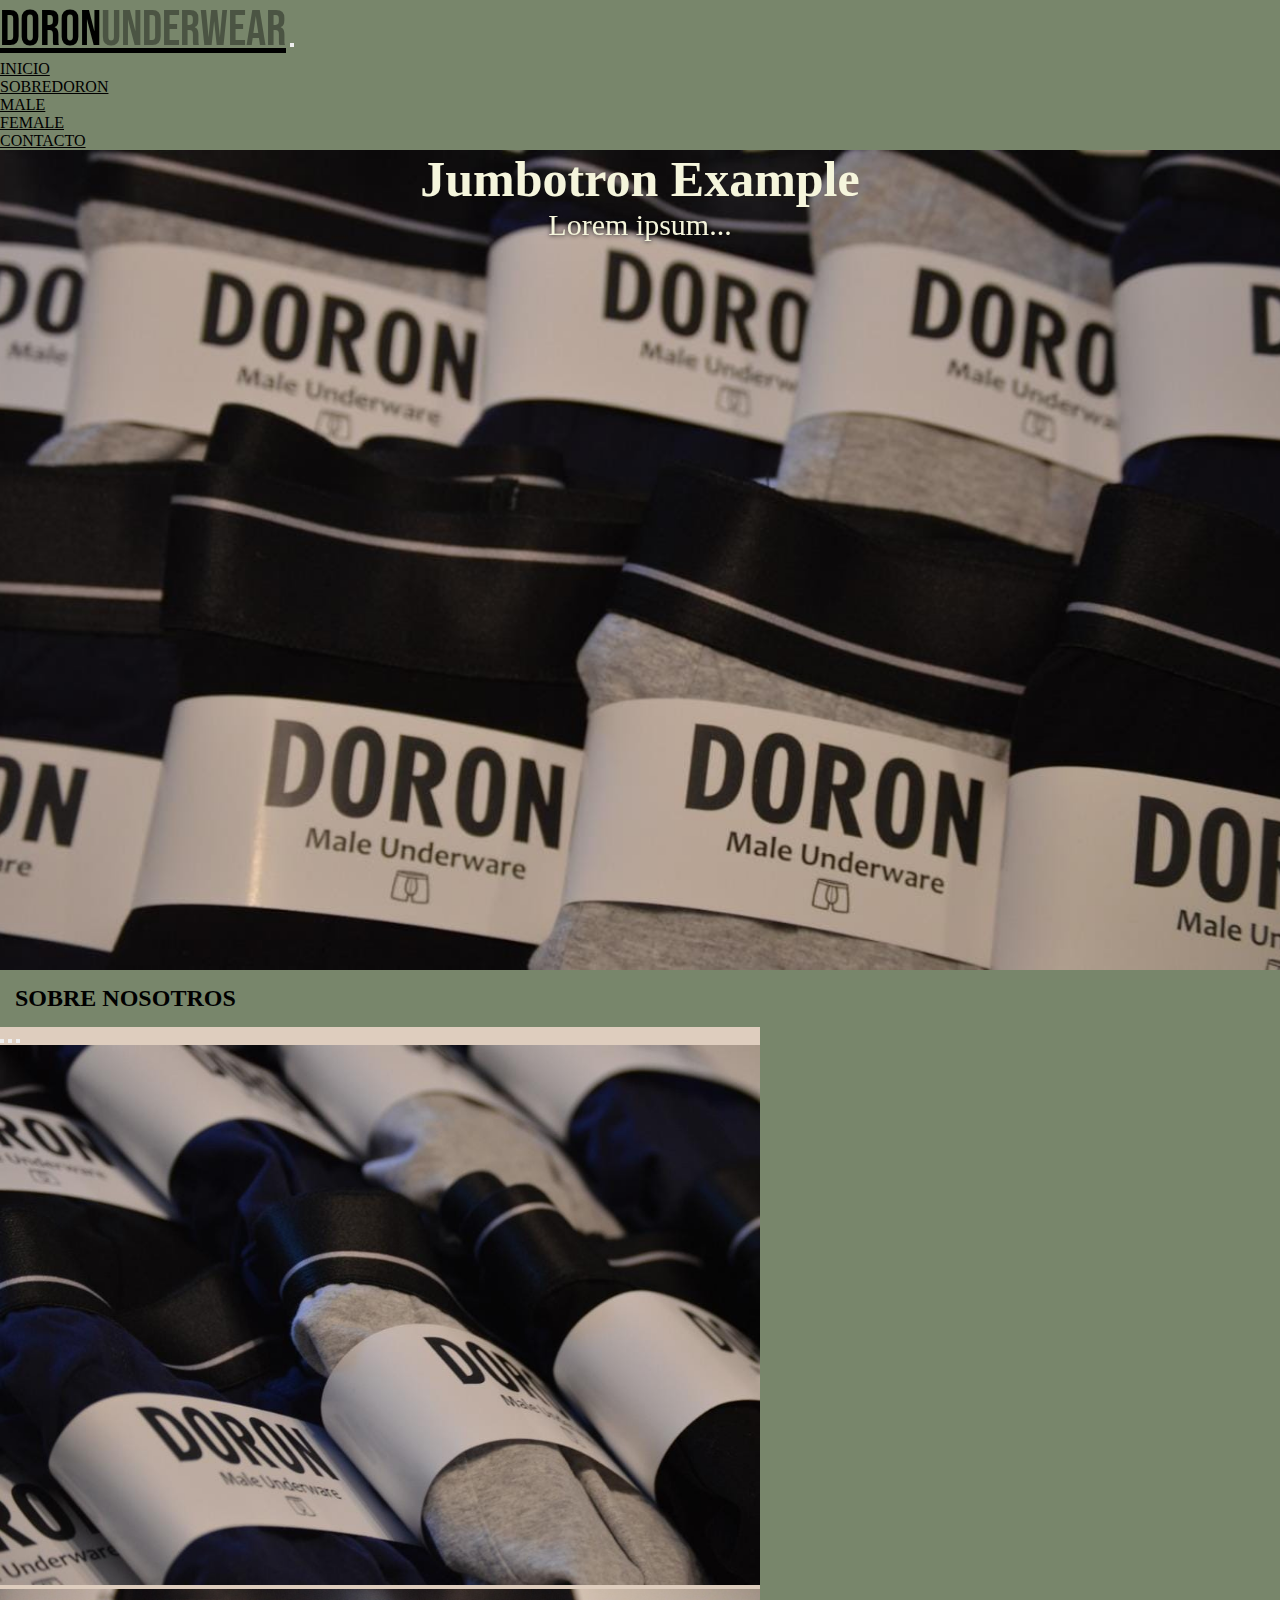
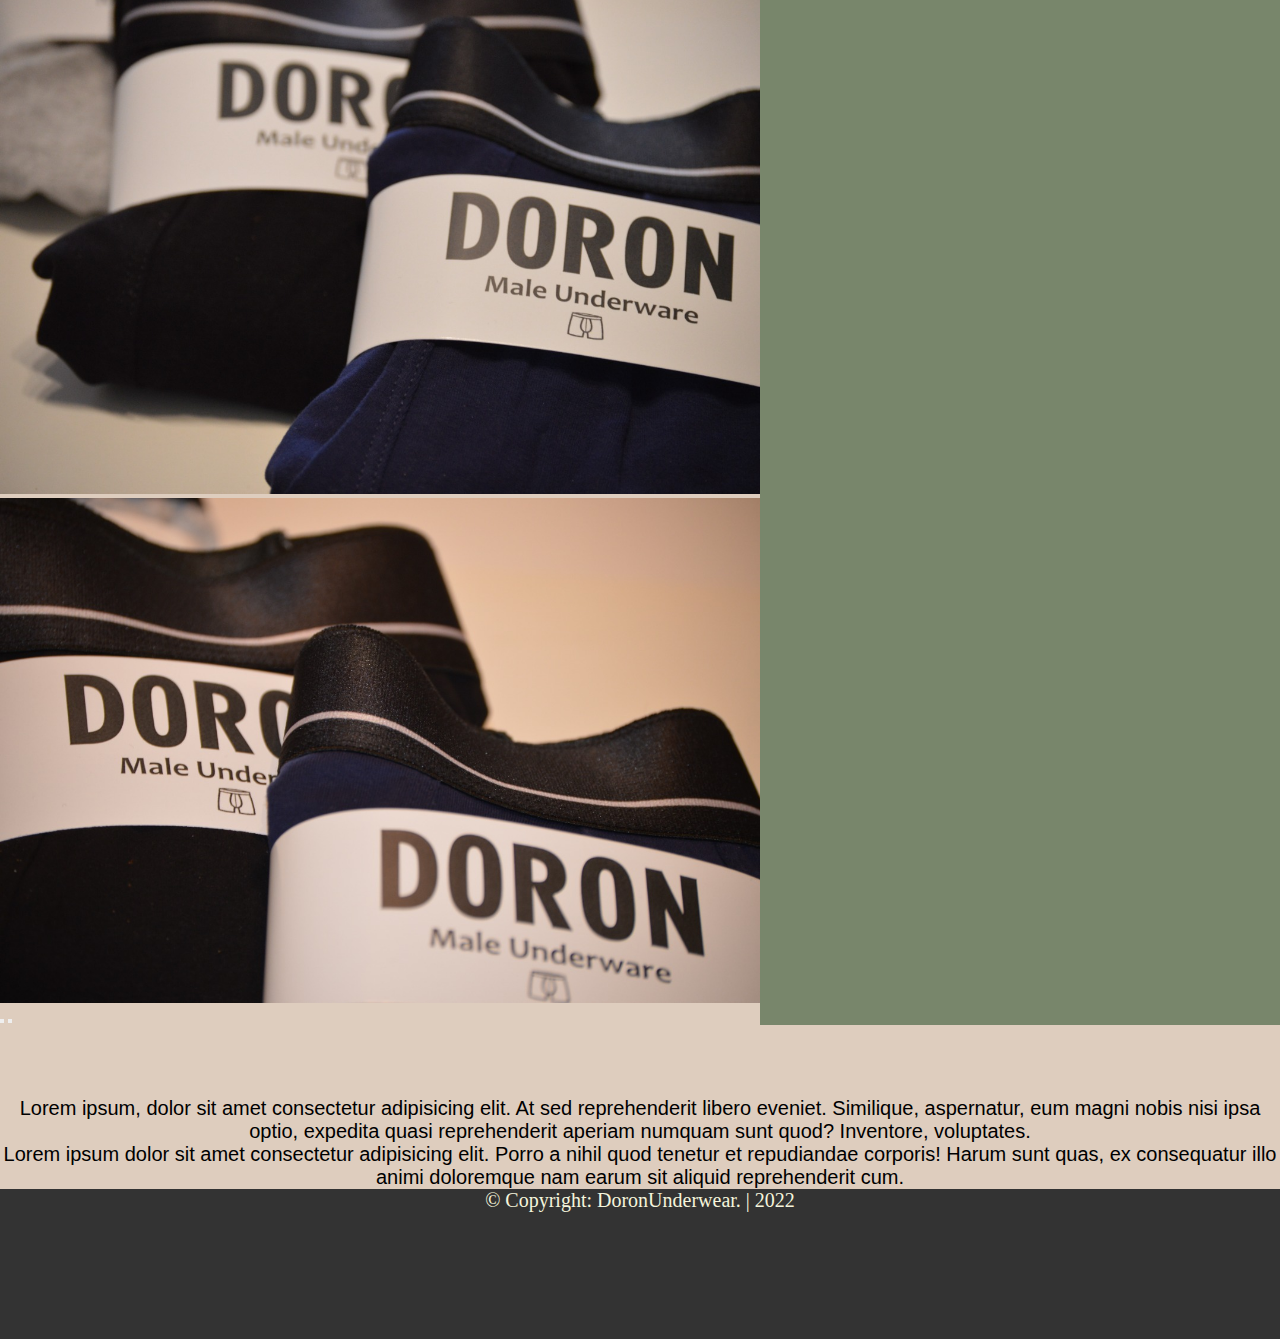
==== index.html @ 4afb0792 "Entrega Proyecto 2" ====
<!DOCTYPE html>
<html lang="es">

<head>
    <meta charset="UTF-8">
    <meta http-equiv="X-UA-Compatible" content="IE=edge">
    <meta name="viewport" content="width=device-width, initial-scale=1.0">
    <title>DoronUnderwear</title>
    <!--Link GoogleFonts-->
    <link rel="preconnect" href="https://fonts.googleapis.com">
    <link rel="preconnect" href="https://fonts.gstatic.com" crossorigin>
    <link href="https://fonts.googleapis.com/css2?family=Bebas+Neue&family=Montserrat:ital@1&display=swap"
        rel="stylesheet">
    <!--Link de Bootstrap 4.6
    <link rel="stylesheet" href="https://cdn.jsdelivr.net/npm/bootstrap@4.6.1/dist/css/bootstrap.min.css" integrity="sha384-zCbKRCUGaJDkqS1kPbPd7TveP5iyJE0EjAuZQTgFLD2ylzuqKfdKlfG/eSrtxUkn" crossorigin="anonymous"> -->
    <!--Link de Bootsrap 5.1-->
    <link href="https://cdn.jsdelivr.net/npm/bootstrap@5.1.3/dist/css/bootstrap.min.css" rel="stylesheet"
        integrity="sha384-1BmE4kWBq78iYhFldvKuhfTAU6auU8tT94WrHftjDbrCEXSU1oBoqyl2QvZ6jIW3" crossorigin="anonymous">
    <!--Link Animaciones-->
    <link href="https://unpkg.com/aos@2.3.1/dist/aos.css" rel="stylesheet">
    <!--Link Font Awesome-->
    <link rel="stylesheet" href="https://cdnjs.cloudflare.com/ajax/libs/font-awesome/6.1.1/css/all.min.css"
        integrity="sha512-KfkfwYDsLkIlwQp6LFnl8zNdLGxu9YAA1QvwINks4PhcElQSvqcyVLLD9aMhXd13uQjoXtEKNosOWaZqXgel0g=="
        crossorigin="anonymous" referrerpolicy="no-referrer" />
    <!--Link con CSS-->
    <link rel="stylesheet" href="/css/style.css">
</head>

<body class="body-home">
    <!--INICIO NAVBAR-->
    <header>
        <nav class="navbar navbar-expand-sm  navbar-dark" id="navbar">
            <div class="container-fluid">
                <a class="navbar-brand" href="#">Doron<span>Underwear</span></a>
                <button class="navbar-toggler" type="button" data-bs-toggle="collapse"
                    data-bs-target="#collapsibleNavbar">
                    <span class="navbar-toggler-icon"></span>
                </button>
                <div class="collapse navbar-collapse" id="collapsibleNavbar">
                    <ul class="navbar-nav">
                        <li class="nav-item">
                            <a class="nav-link linkactive" href="#">INICIO</a>
                        </li>
                        <li class="nav-item">
                            <a class="nav-link" href="/paginas/sobredoron.html">SOBREDORON</a>
                        </li>
                        <li class="nav-item">
                            <a class="nav-link" href="/paginas/male.html">MALE</a>
                        </li>
                        <li class="nav-item">
                            <a class="nav-link" href="/paginas/female.html">FEMALE</a>
                        </li>
                        <li class="nav-item">
                            <a class="nav-link" href="/paginas/contacto.html">CONTACTO</a>
                        </li>
                    </ul>
                </div>
            </div>
        </nav>
        </header>
        <!--FINZALIZO NAVBAR-->
        <!--INICIO JUMBOTRON-->
        <div class=" p-5 bg-primary text-white " id="jumbotron">
            <h1 class="calidad" data-aos="fade-down" data-aos-easing="linear" data-aos-duration="1500">Jumbotron Example</h1>
            <p class="calidad" data-aos="fade-down" data-aos-easing="linear" data-aos-duration="1500">Lorem ipsum...</p>
        </div>
        <!--FINALIZO JUMBOTRON-->
        <!--INICIO SOBRE NOSOTROS-->
        <h2 class="sobrenosotros" >SOBRE NOSOTROS</h2>
        <!-- Carousel -->
    <div class="container-fluid">
            <div class="row">
                <div id="carousel-home" class="container-fluid carousel slide col-sm-12 col-md-6" data-bs-ride="carousel">

                <!-- Indicators/dots -->
                <div class="carousel-indicators">
                    <button type="button" data-bs-target="#carousel-home" data-bs-slide-to="0" class="active"></button>
                    <button type="button" data-bs-target="#carousel-home" data-bs-slide-to="1"></button>
                    <button type="button" data-bs-target="#carousel-home" data-bs-slide-to="2"></button>
                </div>

                <!-- The slideshow/carousel -->
                <div class="carousel-inner">
                    <div class="carousel-item active">
                        <img src="paginas/imagenes/doronblondas2.jpg" alt="" class="d-block" style="width:100%">
                    </div>
                    <div class="carousel-item">
                        <img src="paginas/imagenes/doronblondas3.jpg" alt="" class="d-block" style="width:100%">
                    </div>
                    <div class="carousel-item">
                        <img src="paginas/imagenes/doronblondas4.jpg" alt="" class="d-block" style="width:100%">
                    </div>
                </div>

                <!-- Left and right controls/icons -->
                <button class="carousel-control-prev" type="button" data-bs-target="#carousel-home" data-bs-slide="prev">
                    <span class="carousel-control-prev-icon"></span>
                </button>
                <button class="carousel-control-next" type="button" data-bs-target="#carousel-home" data-bs-slide="next">
                    <span class="carousel-control-next-icon"></span>
                </button>
                </div>
                <div class="col apartadohome">
                    <h1 class="titulocarousel" data-aos="fade-down" data-aos-easing="linear" data-aos-duration="2000">Doron</h1>
                    <!-- <img src="/paginas/imagenes/ropa-interior icono.png" alt="" class="icono-boxer"> ???????? -->
                    <p class="parrafocarousel">Lorem ipsum, dolor sit amet consectetur adipisicing elit. At sed reprehenderit libero eveniet. Similique, aspernatur, eum magni nobis nisi ipsa optio, expedita quasi reprehenderit aperiam numquam sunt quod? Inventore, voluptates.</p>
                    <p class="parrafocarousel">Lorem ipsum dolor sit amet consectetur adipisicing elit. Porro a nihil quod tenetur et repudiandae corporis! Harum sunt quas, ex consequatur illo animi doloremque nam earum sit aliquid reprehenderit cum.</p>
                </div>
            </div>
    </div>
        <!--FINALIZO SOBRE NOSOTROS-->
        <!--FOOTER INICIA-->
        <footer class="container-fluid">
            <div class="redes">
                <a href=""><i class="fa-brands fa-facebook"></i></a>
                <a href=""><i class="fa-brands fa-instagram"></i></a>
                <a href=""><i class="fa-brands fa-whatsapp"></i></a>
            </div> 
            <p>© Copyright: DoronUnderwear. | 2022</p>
        </footer>
        <!--FOOTER FINALIZA-->









        <!--<h1 data-aos="zoom-in">
            <span class="titulo1">DORON</span>
            <span class="titulo2">UNDERWEAR</span>
        </h1>
        <nav class="menu">
            <ul>
                <li><a href="#" class="linkactive">INICIO</a></li>
                <li><a href="/paginas/sobredoron.html">SOBREDORON</a></li>
                <li><a href="/paginas/male.html">MALE</a></li>
                <li><a href="/paginas/female.html">FEMALE</a></li>
                <li><a href="/paginas/contacto.html">CONTACTO</a></li>
            </ul>
        </nav>
    </header>
    <main>
        <section class="paginaprincipal">
            <div class="imageneshome">
                <div class="item item1"></div>
                <div class="item item2"></div>
                <div class="item item3"></div>
                <div class="item item4"></div>
            </div>
            <p class="calidad" data-aos="fade-down" data-aos-easing="linear" data-aos-duration="1500"> PREMIUM QUALITY
            </p>
        </section>
    </main>
    <footer>
        <p> © DoronUnderwear | 2022</p>
        <i class="fa-brands fa-facebook"></i>
        <i class="fa-brands fa-whatsapp-square"></i>
        <i class="fa-brands fa-instagram"></i>
    </footer>

    <!--Animaciones-->
        <script src="https://unpkg.com/aos@2.3.1/dist/aos.js"></script>

        <script>
            AOS.init();
        </script>




        <!--Separate-->
        <script src="https://cdn.jsdelivr.net/npm/@popperjs/core@2.10.2/dist/umd/popper.min.js"
            integrity="sha384-7+zCNj/IqJ95wo16oMtfsKbZ9ccEh31eOz1HGyDuCQ6wgnyJNSYdrPa03rtR1zdB" crossorigin="anonymous">
        </script>
        <script src="https://cdn.jsdelivr.net/npm/bootstrap@5.1.3/dist/js/bootstrap.min.js"
            integrity="sha384-QJHtvGhmr9XOIpI6YVutG+2QOK9T+ZnN4kzFN1RtK3zEFEIsxhlmWl5/YESvpZ13" crossorigin="anonymous">
        </script>
</body>

</html>
---- css/style.css ----
/*General*/
* {
    margin: 0%;
    padding: 0%;
}
.body-contact {
    background-color:#decdbe;
}
.body-home {
    background-color: #78866b;
}
.body-male {
    background-color: #decdbe;
}
.body-female {
    background-color: #decdbe;
}
                    /*INICIO NAVBAR*/
.navbar-brand {
    font-family: 'Bebas Neue', sans-serif;
    font-size: 50px;
}
.navbar-brand span {
    color: #4b5443;
}
.navbar {
    background-color:#78866b ;
}
#navbar a {
    color: black;
}
.navbar-expand-md .navbar-collapse {   /*???????????*/
    display: flex!important;
    flex-basis: auto;
    justify-content: flex-end;
}
.linkactive {
    color: black;
}


                    /* FINALIZO NAVBAR*/
                    
                    /*INICIO JUMBOTRON*/
                

#jumbotron {
height: 450px;
width: 100vw;
background-image: url(/paginas/imagenes/doronblondas.jpg);
background-size: cover;
background-position: center;
border-radius: 0;
margin-bottom: 0;
}
#jumbotron h1 {
    color: beige;
    font-size: 30px;
}
#jumbotron p {
    color: beige;
    text-shadow: 0 0 5px #000;
    font-size: 20px;
}
                    /*FINALIZO JUMBOTRON*/
                    /*INICIO CAROUSEL*/
#carousel-home {
    width: 100vw;
    max-width: 760px;
    background-color: #decdbe;
    margin-right: 0;
    margin-left: 0;
    padding-left: 0;
    padding-right: 0;
}
.titulocarousel {
    font-size: 60px;
    font-family:'Bebas Neue', sans-serif;
    text-align: center;

}
.icono-boxer {
    text-align: center;
}                   /*?????????*/
.parrafocarousel {
    font-size: 20px;
    font-family: Verdana, Geneva, Tahoma, sans-serif;
    text-align: center;
    color: rgb(0, 0, 0);
}

                    /*FINALIZO CAROUSEL*/
                    /*INICIO SOBRE NOSOTROS*/
.sobrenosotros {
    background-color:#78866b;
    font-family: Verdana, Geneva, Tahoma, sans-serif;
    font-size: 24px;
    font-family: inherit;
    margin: auto;
    padding: 15px;
}
.apartadohome {
    background-color: #decdbe;
}

                    /*FINALIZO SOBRE NOSOTROS*/
                    /*INICIO FOOTER*/
footer {
    height: 150px;
    width: 100%;
    background-color: #333;
    color:beige;
    text-align: center;
}
footer p {
    font-size: 20px;

}
footer a {
    font-size: 20px;
    letter-spacing: 25px;
    color: beige;
}
                    /*FINALIZO FOOTER*/
                    /*INICIO SCROLOLSPY(SOBRE DORON)*/
#sobrenosotros {
    background-color:#AD9466;
    text-align: center;
}
#queofrecemos {
    background-color: #decdbe;
    text-align: center;
}
#preguntasfrecuentes {
    background-color: #e5d8c8;
    text-align: center;
}
                    /*FINZALIZO SCROLLSPY (SOBRE DORON)*/
                    /*INICIO CONTENEDOR DE CONTACTO*/
.contenedor .form .form-header .form-title {
    font-weight: normal;
    font-family: Verdana, Geneva, Tahoma, sans-serif;
    color: #78866b;
    text-align: center;
    padding:14px 0 ;
}
.contenedor .form .form-header .form-title span {
color: beige;
}
.contenedor .form {
    background: rgba(0, 0, 0, .6);
    width: 90%;
    max-width: 650px;
    margin: auto;
    padding: 5px 35px;
    margin-top: 30px;
    padding-bottom: 30px;
    border-radius:3px ;
}
.contenedor .form .form-label {
    display: block;
    color: #78866b;
    font-size: 20px;
    font-family: Roboto;
    position: relative;
}
.contenedor .form .form-input, .form-textarea {
    background: rgba(0, 0, 0, .7);
    border: none;
    outline: none;
    border-bottom: 2px solid #333;
    width: 100%;
    padding: 12px;
    margin-bottom: 20px;
    border-radius: 2px;
    font-size: 14px;
    color: #decdbe;
    font-family: Roboto;

}
.contenedor .form  .form-textarea {
    resize: vertical;
    max-height: 150px;
    min-height: 50px;
}
.contenedor .form .btn-submit {
    width: 100%;
    font-family: Roboto;
    outline: none;
    background: #78866b;
    font-size: 20px;
    border: none;
    padding: 15px 0 ;
    cursor: pointer;
    transition: all .5s ease;
}
.contenedor .form .btn-submit:hover {
    background-color: #5d6853;
}
                    /*FINALIZO CONTENEDOR DE CONTACTO*/
                    /*INICIO MAPA*/
.mapa {
    display: block;
    outline: block;
    text-align: center;
    padding-top: 25px;
    padding-bottom: 15px;
}
                    /*FINALIZO MAPA*/
                    /*INICIO MEDIAS*/
@media only screen and (min-width: 1025px) {
#jumbotron {
    height: 820px;
    width: 100vw;
    
    }
#jumbotron h1 {
    text-align: center;
    justify-content: center;
    font-size: 50px;
}
#jumbotron p {
    text-align: center;
    text-shadow: 0 0 5px #000;
    font-size: 30px;
}
}
                    /*FINALIZO MEDIAS*/










/* Mobile Styles */
    /* @media only screen and (min-width: 320px) {
    body {
        margin-bottom: 10vh;
        background-color: #d5d5d5;   
    }
    header {
        width: 100vw;
        display: flex;
        flex-direction: column;
        height: 20vh;
    }
    header h1 {
        font-size: 2rem;
        text-align: center;
        display: inline-flex;
        justify-content: center;
    }
    .titulo1 {
        color:#78866b;
        font-family: 'Bebas Neue', sans-serif;
    }
    .titulo2 {
        color: black;
        font-family: 'Bebas Neue', sans-serif;
    }


    /*Nav*/ 


    /* nav ul {
        display: flex;
        flex-direction: column;
        gap: 0.5rem;
        margin: 0;
    }
    nav ul li {
        list-style: none;
        font-size: auto;
        font-weight: auto;
    }
    nav ul li a {
        text-decoration: none;
        color: #78866b;
    }
    nav ul li a:hover {
        color: black;
    }
    .linkactive {
        color: black;
    }
    body {
    font-family: 'Montserrat', sans-serif;
    }
    .paginaprincipal {
        display: flex;
        flex-direction: column;
        align-items: center;
        width: 100vw;
    }
    .imageneshome {
        width: 90vw;
        height: 100vh;
        display: grid;
        grid-template-columns: repeat (1, 1fr);
        grid-template-rows: repeat(4,1fr);
        border: 0.5px solid #000;
        grid-gap: 3px;
    }
    .item1 {
        width: 90vw;
        height: auto;
        grid-column: 1/2;
        grid-row: 1/2;
        background-image: url(/paginas/imagenes/doronblondas.jpg);
        background-size: cover;
        background-position: center;
        transition: 1s;
        object-fit: cover;
    }
    
    .item2 {
        width: 90vw;
        height: auto;
        grid-column: 1/2;
        grid-row: 2/3;
        background-image: url(/paginas/imagenes/doronblondas2.jpg);
        background-size: cover;
        background-position: center;
        transition: 1s;
        object-fit: cover;
    }
    .item3 {
        width: 90vw;
        height: auto;
        grid-column: 1/2;
        grid-row: 3/4;
        background-image: url(/paginas/imagenes/doronblondas3.jpg);
        background-size: cover;
        background-position: center;
        transition: 1s;
        object-fit: cover;
    }
    .item4 {
        width: 90vw;
        height: auto;
        grid-column: 1/2;
        grid-row: 4/5;
        background-image: url(/paginas/imagenes/doronblondas4.jpg);
        background-size: cover;
        background-position: center;
        transition: 1s;
        object-fit: cover;
    }


    /*Comentario para las imagenes*/


/*.calidad {
    text-align: center;
    font-size: auto;
    font-weight: 600;
    color: rgb(0, 0, 0);
    text-decoration:underline;
    padding: 4rem;
    font-family: none;
}


    /*Footer*/


/*footer {
    background-color: rgb(73, 68, 61);
    padding: 1.5rem;
    height: 9vh;
    width: 100vw;
    position: fixed;
    bottom: 0;
}
footer p {
    padding: 20px;
    text-align:center;
    text-transform: uppercase;
    font-size: 0.8rem;
    font-weight: 700;
    margin-bottom: 20px;
    color: white;
}
footer i {
    font-size:40px;
    color: white;
    letter-spacing: 15px;
}


/*Contacto*/


/*.subcontacto {
    text-align: center;
    text-decoration: none;
    margin: 2rem auto;
    position: relative;
    top: 20px;
    bottom: 50px;
}
.fondo {
    display: flex;
    justify-content: space-around;
    flex-direction: column;
    justify-items: center;
    align-items: center;
    background-color: #78866b;
    width: 100vw;
    margin-bottom: 14vh;
}
.mapa {
    height: auto;
    top: 50px;
}
.nuestrocontacto {
    width: 86vw;
    height: 183px;
}
.tusdatos {
    width: 80vw;
    height: 250px;
}



    /* Tablet Styles */
    /*@media only screen and (min-width: 768px) {

    header {
        height: 12vh;
        flex-direction: row;
    }
    header h1 {
        font-size: 4rem;
        text-align: center;
        display: inline-flex;
        justify-content: center;
    }
    .titulo1 {
        color:#78866b;
        font-family: 'Bebas Neue', sans-serif;
    }
    .titulo2 {
        color: black;
        font-family: 'Bebas Neue', sans-serif;
    }


    /*Nav*/


    /*nav ul {
        display: flex;
        flex-direction: row;
        gap: 1rem;
        margin:0;
        padding: 35px;
    }
    nav ul li {
        list-style: none;
        font-size: 2vw;
        font-weight: auto;
    }
    nav ul li a {
        text-decoration: none;
        color: #78866b;
    }
    nav ul li a:hover {
        color: black;
    }
    .linkactive {
        color: black;
    }
    body {
    font-family: 'Montserrat', sans-serif;
    }
    .paginaprincipal {
        display: flex;
        flex-direction: column;
        align-items: center;
        width: 100vw;
    }
    .imageneshome {
        width: 90vw;
        height: 190vh;
        display: grid;
        grid-template-columns: repeat (1, 1fr);
        grid-template-rows: repeat(4,1fr);
        border: 0.5px solid #000;
        grid-gap: 3px;
    }
    .item {
        width: 90vw;
        height: 430px;
    }
    .item :hover {
        transform: none;
    }
    .item1 {
        grid-column: 1/2;
        grid-row: 1/2;
        background-image: url(/paginas/imagenes/doronblondas.jpg);
        background-size: cover;
        background-position: center;
        object-fit: cover;
    }
    .item2 {
        grid-column: 1/2;
        grid-row: 2/3;
        background-image: url(/paginas/imagenes/doronblondas2.jpg);
        background-size: cover;
        background-position: center;
        object-fit: cover;
    }
    .item3 {
        grid-column: 1/2;
        grid-row: 3/4;
        background-image: url(/paginas/imagenes/doronblondas3.jpg);
        background-size: cover;
        background-position: center;
        object-fit: cover;
    }
    .item4 {
        grid-column: 1/2;
        grid-row: 4/5;
        background-image: url(/paginas/imagenes/doronblondas4.jpg);
        background-size: cover;
        background-position: center;
        object-fit: cover;
    }


    /*Comentario para las imagenes*/


/*.calidad {
    text-align: center;
    font-size: 4rem;
    font-weight: 600;
    color: rgb(0, 0, 0);
    text-decoration:underline;
    padding: 4rem;
    font-family: none;
}


    /*Footer*/


/*footer {
    background-color: rgb(73, 68, 61);
    padding: 1.5rem;
    height: 9vh;
    width: 100vw;
    position: fixed;
    bottom: 0;
}
footer p {
    padding: 20px;
    text-align:center;
    text-transform: uppercase;
    font-size: 0.8rem;
    font-weight: 700;
    margin-bottom: 20px;
    color: white;
}
footer i {
    font-size:40px;
    color: white;
    letter-spacing: 15px;
}


/*Contacto*/



/*.fondo {
    display: flex;
    background-color: #78866b;
    height: 60vh;
    justify-content: center;
    align-content: center;
    align-items: flex-end;
}
.mapa {
    width: 80vw;
    position: relative;
    top: 50px;
}
.nuestrocontacto {
    width: 80vw;
    height: 180px;
    position: relative;
    font-size:larger ;
}
.tusdatos {
    height: 240px;
    font-size: larger;
}
}


/*Header Desktop Styles */
/*@media only screen and (min-width: 1025px) {
header {
    padding: .5rem 2rem;
    display: flex;
    flex-direction: row;
}
header h1 {
    font-size: 4rem;
    text-align: center;
    display: inline-flex;
}
.titulo1 {
    color:#78866b;
    font-family: 'Bebas Neue', sans-serif;
}
.titulo2 {
    color: black;
    font-family: 'Bebas Neue', sans-serif;
}


/*Nav*/

/*header {
    display: flex;
    justify-content: space-between;
}
nav ul {
    display: flex;
    flex-direction: row;
    gap: 1rem;
    margin: 1rem;
    padding: 0 30px;
}
nav ul li {
    list-style: none;
    font-size: 1.2rem;
    font-weight: 600;
}
nav ul li a {
    text-decoration: none;
    color: #78866b;
}
nav ul li a:hover {
    color: black;
}

.paginaprincipal {
    display: flex;
    flex-direction: column;
    align-items: center;
}

.imageneshome {
    width: 50vw;
    height: 50vh;
    display: grid;
    grid-template-areas:
    "item1 item2"
    "item3 item4"
    ;
    grid-template-columns: 1fr 1fr;
    grid-template-rows: 1fr 1fr;
    border: 0.5px solid #000;
    grid-gap: 3px;
}
.item1 {
    width: 25vw;
    height: auto;
    grid-area: item1;
    background-color: #78866b;
    background-image: url(/paginas/imagenes/doronblondas.jpg);
    background-size: cover;
    background-position: center;
    transition: 1s;
    object-fit: cover;
}
.item1:hover {
    transform: scale(1.3);
}
.item2 {
    width: 25vw;
    height: auto;
    grid-area: item2;
    background-color: #ec8508;
    background-image: url(/paginas/imagenes/doronblondas2.jpg);
    background-size: cover;
    background-position: center;
    transition: 1s;
    object-fit: cover;
}
.item2:hover {
    transform: scale(1.3);
}
.item3 {
    width: 25vw;
    height: auto;
    grid-area: item3;
    background-color: #307f97;
    background-image: url(/paginas/imagenes/doronblondas3.jpg);
    background-size: cover;
    background-position: center;
    transition: 1s;
    object-fit: cover;
}
.item3:hover {
    transform: scale(1.3);
}
.item4 {
    width: 25vw;
    height: auto;
    grid-area: item4;
    background-color: #af2f8f;
    background-image: url(/paginas/imagenes/doronblondas4.jpg);
    background-size: cover;
    background-position: center;
    transition: 1s;
    object-fit: cover;
}
.item4:hover{
    transform: scale(1.3);
}


/*Footer*/


/*footer {
    background-color: rgb(73, 68, 61);
    padding: 1.5rem;
    height:auto;
    width: 100%;
    position: fixed;
    bottom: 0;
}
footer p {
    padding: 20px;
    text-align:center;
    text-transform: uppercase;
    font-size: 0.8rem;
    font-weight: 700;
    margin-bottom: 20px;
    color: white;
}
footer i {
    font-size:40px;
    color: white;
    letter-spacing: 15px;
}


/*Comentario para las imagenes*/


/*.calidad {
    text-align: center;
    font-size: x-large;
    font-weight: 600;
    color: rgb(0, 0, 0);
    text-decoration:underline;
    padding: 2rem;
    font-family: none;
}


/*Contacto*/


/*.subcontacto {
    font-size: 40px;
    text-align: center;
    text-decoration: none;
    margin: 2rem auto;
    position: relative;
    bottom: 50px;
    animation-duration: 2s;
    animation-name: aparecer;
    animation-delay: 5s;
    animation-direction: alternate;
    animation-iteration-count: infinite;
}
@keyframes aparecer {
    0% {
        opacity: 0;
    }
    100% {
        opacity: 1;
    }
}
.fondo {
    display: flex;
    justify-content:space-around ;
    flex-direction: row;
    justify-items: center;
    align-items: center;
    background-color:#78866b;
    padding: 0.5rem;
    width: 100%;
}
.mapa {
    width: 25%;
    position: relative;
}
.nuestrocontacto {
    width: 180px;
    height: 180px;
    position: relative;
    font-size:larger ;
}
.tusdatos {
    width: 180px;
    height: 180px;
    position: relative;
    font-size: larger;
}
input{
    transition: 2s;
}

input:focus {
    font-size: 30px;
    border: 3px dotted #000;
    color: #78866b;
}
textarea {
    transition: 2s;
}
textarea:focus {
    font-size: 20px;
    border: 3px dotted #000;
    color: #78866b;
}
}


/*SobreDoron*/
/*.aboutus {
    width: 80%;
    margin: 1rem auto;
}
.sub10 {
    display: flex;
    align-items: center;
    gap: 2rem;
    font-size: larger;
}
.sub11 {
    display: flex;
    flex-direction: column;
    gap: 20px;
    text-decoration: underline;
    align-items: flex-end;
}
.cajaimg {
    width: 40vw;
    height: 70vh;
    display: grid;
    grid-template-areas:
    "item11 item12"
    "item13 item13"
    ;
    grid-template-columns: 1fr 1fr;
    grid-template-rows: 1fr 1fr;
    border: 0.5px solid #000;
    grid-gap: 3px;
}
.item11 {
    grid-area: item11;
    background-color: #78866b;
    background-image: url(/paginas/imagenes/variedad1.jpg);
    background-size: cover;
    background-position: center;
    transition: 1s;
    object-fit: cover;
}
.item11:hover {
    transform: scale(1.3);
}
.item12 {
    grid-area: item12;
    background-color: #ec8508;
    background-image: url(/paginas/imagenes/lisos.jpg);
    background-size: cover;
    background-position: center;
    transition: 1s;
    object-fit: cover;
}
.item12:hover {
    transform: scale(1.3);
}
.item13 {
    grid-area: item13;
    background-color: #307f97;
    background-image: url(/paginas/imagenes/variedad3.jpg);
    background-size: cover;
    background-position: center;
    transition: 1s;
    object-fit: cover;
}
.item13:hover {
    transform: scale(1.3);
}

.sub12 {
    display: flex;
    align-items: center;
    gap: 2rem;
    font-size: larger;
    position: absolute;
    top: 50%;
}

/*Male*/
/*.subtitulomale {
    text-align: center;
    text-decoration: underline;
    margin: 1.5rem auto;
}
.galeriamale {
    height: auto;
    width: auto;
    display: flex;
    flex-direction: column;
    align-items: center;
}
.containermale {
    width: 45vw;
    height: 60vh;
    display: grid;
    grid-template-areas:
    "item21 item22"
    "item23 item24"
    "item25 item26"
    ;
    grid-template-columns: 1fr 1fr 1fr ;
    grid-template-rows: 1fr 1fr 1fr ;
    border: 0.5px solid #000;
    grid-gap: 3px;
}
.item21 {
    grid-area: item21;
    background-color: #78866b;
    background-image: url(/paginas/imagenes/blancoestampado.jpg);
    background-size: cover;
    background-position: center;
    transition: 1s;
    object-fit: cover;
}
.item21:hover {
    transform: scale(1.3);
}
.item22 {
    grid-area: item22;
    background-color: #ec8508;
    background-image: url(/paginas/imagenes/negroestampado.jpg);
    background-size: cover;
    background-position: center;
    transition: 1s;
    object-fit: cover;
}
.item22:hover {
    transform: scale(1.3);
}
.item23 {
    grid-area: item23;
    background-color: #307f97;
    background-image: url(/paginas/imagenes/militarestampado.jpg);
    background-size: cover;
    background-position: center;
    transition: 1s;
    object-fit: cover;
}
.item23:hover {
    transform: scale(1.3);
}
.item24 {
    grid-area: item24;
    background-color: #af2f8f;
    background-image: url(/paginas/imagenes/grisliso.jpg);
    background-size: cover;
    background-position: center;
    transition: 1s;
    object-fit: cover;
}
.item24:hover{
    transform: scale(1.3);
}
.item25 {
    grid-area: item25;
    background-color: #8fb510;
    background-image: url(/paginas/imagenes/grisestampado.jpg);
    background-size: cover;
    background-position: center;
    transition: 1s;
    object-fit: cover;
}
.item25:hover{
    transform: scale(1.3);
}
.item26 {
    grid-area: item26;
    background-color: #6414a9;
    background-image: url(/paginas/imagenes/estampadocolor.jpg);
    background-size: cover;
    background-position: center;
    transition: 1s;
    object-fit: cover;
}
.item26:hover{
    transform: scale(1.3);
}

/*Female*/
/*.subtitulofemale {
    text-align: center;
    text-decoration: underline;
    margin: 1.5rem auto;
}
.caja {
    display: flex;
    flex-wrap: wrap;
    justify-content: center;
    gap: 1rem;
}
.caja--img {
    width: 15%;

}
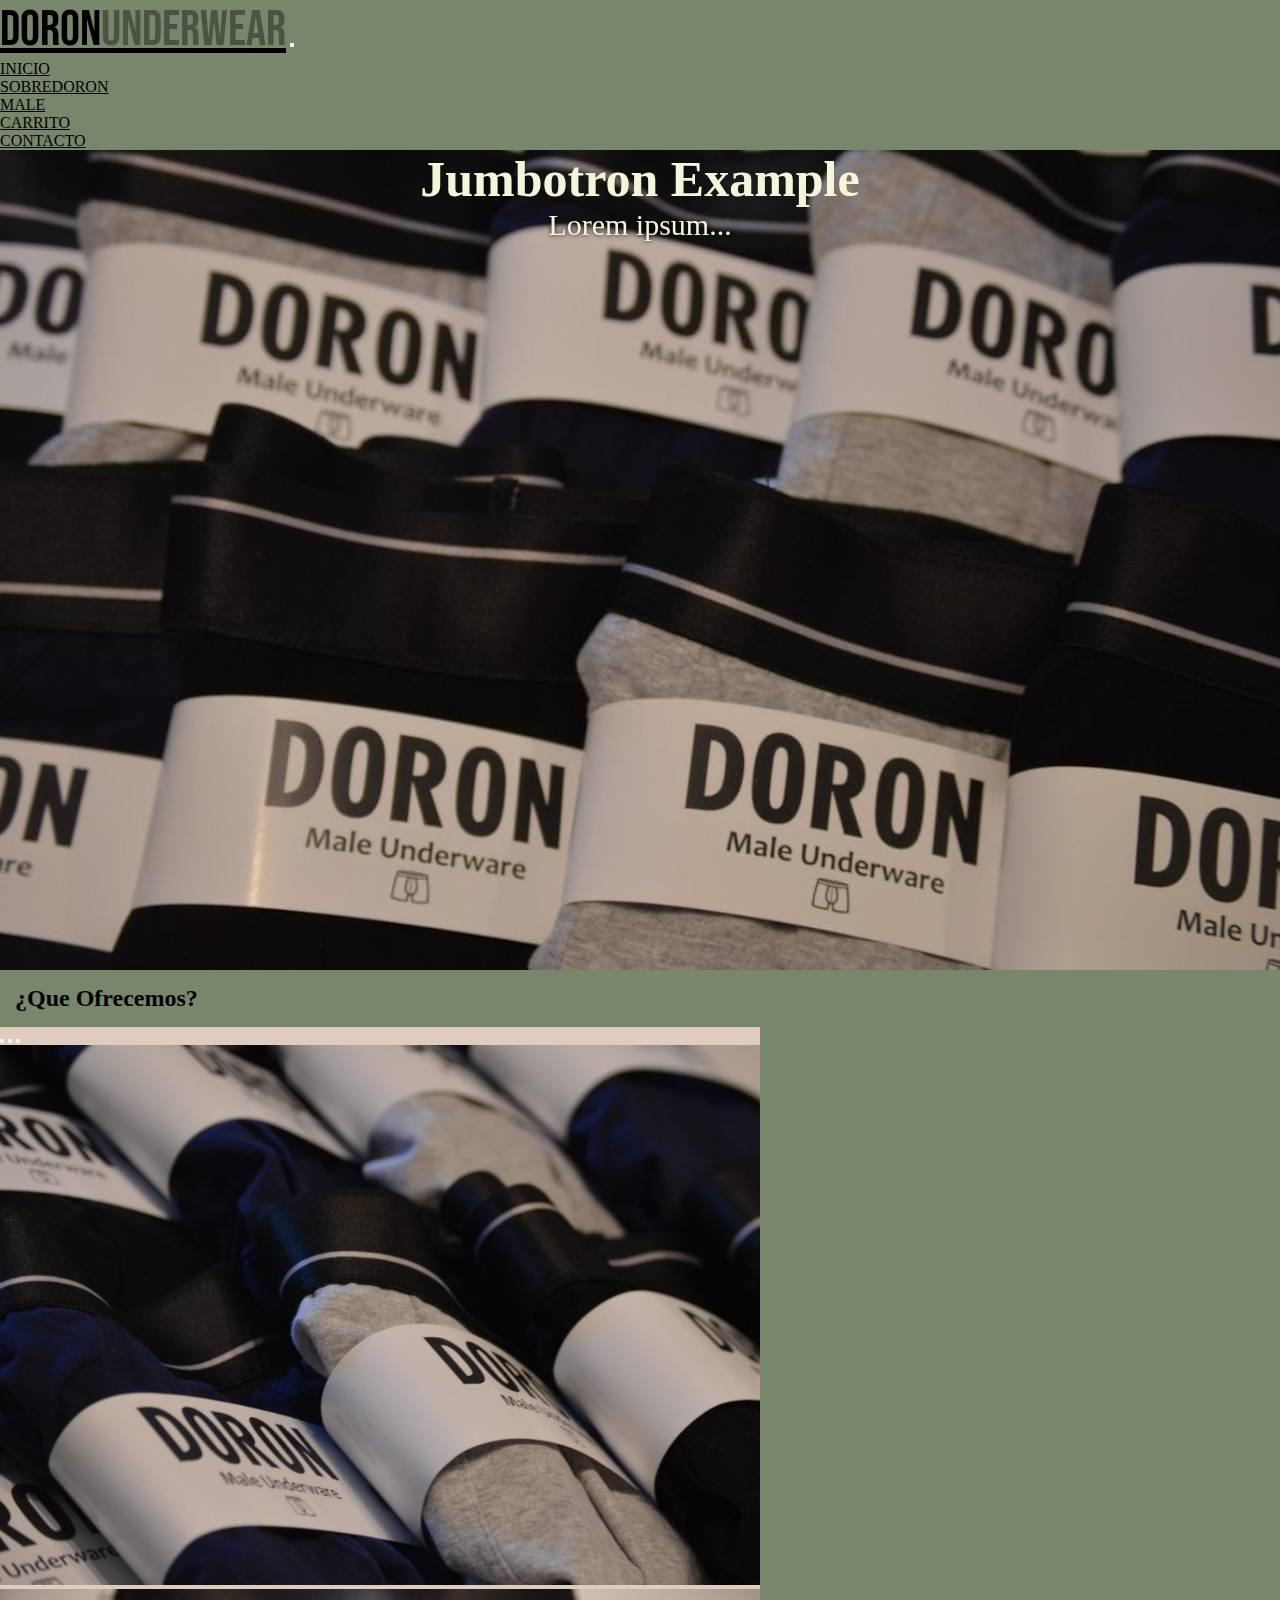
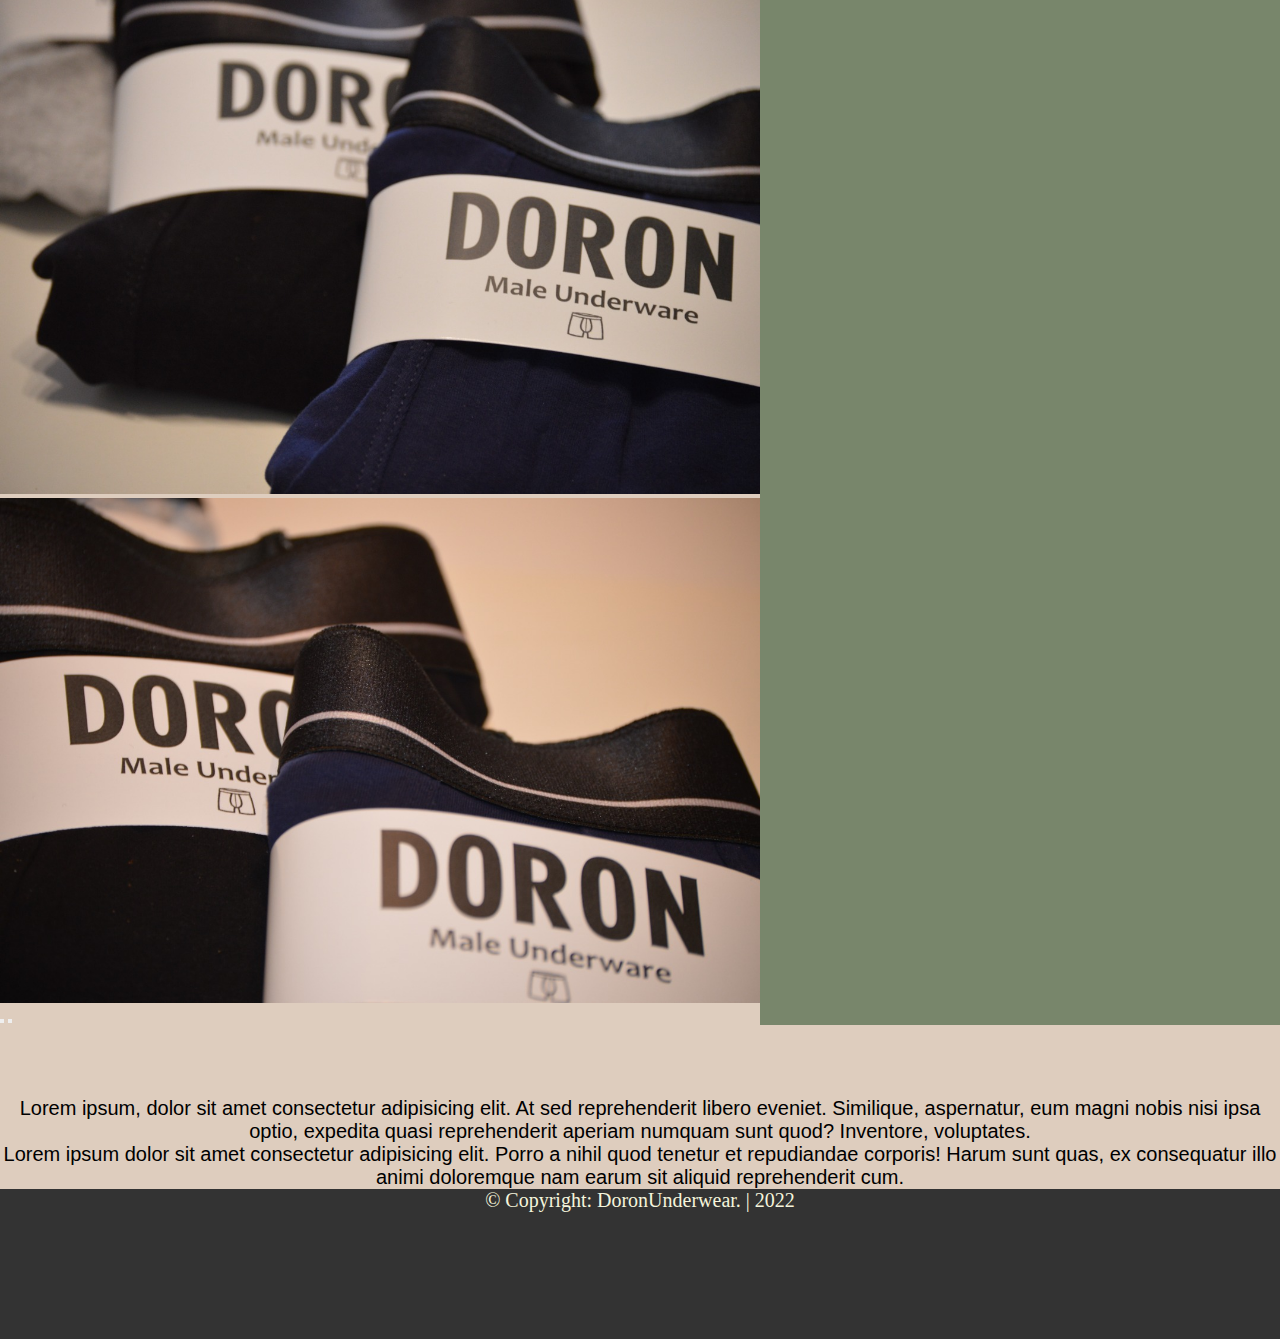
==== commit afe0b7d1: "Proyecto final 3" ====
--- a/index.html
+++ b/index.html
@@ -5,7 +5,9 @@
     <meta charset="UTF-8">
     <meta http-equiv="X-UA-Compatible" content="IE=edge">
     <meta name="viewport" content="width=device-width, initial-scale=1.0">
-    <title>DoronUnderwear</title>
+    <meta name="description" content="Pagina oficial DoronUnderwear, compra ropa interior masculina y femenina por internet, hace tu pedido y pagalo online.">
+    <meta name="keywords" content="ropa-interior algodon-y-lycra mayoristas">
+    <title>Tienda Oficial de DoronUnderwear</title>
     <!--Link GoogleFonts-->
     <link rel="preconnect" href="https://fonts.googleapis.com">
     <link rel="preconnect" href="https://fonts.gstatic.com" crossorigin>
@@ -31,7 +33,7 @@
     <header>
         <nav class="navbar navbar-expand-sm  navbar-dark" id="navbar">
             <div class="container-fluid">
-                <a class="navbar-brand" href="#">Doron<span>Underwear</span></a>
+                <a class="navbar-brand" data-aos="zoom-in" href="#">Doron<span>Underwear</span></a>
                 <button class="navbar-toggler" type="button" data-bs-toggle="collapse"
                     data-bs-target="#collapsibleNavbar">
                     <span class="navbar-toggler-icon"></span>
@@ -48,7 +50,7 @@
                             <a class="nav-link" href="/paginas/male.html">MALE</a>
                         </li>
                         <li class="nav-item">
-                            <a class="nav-link" href="/paginas/female.html">FEMALE</a>
+                            <a class="nav-link" href="/paginas/cart.html">CARRITO</a>
                         </li>
                         <li class="nav-item">
                             <a class="nav-link" href="/paginas/contacto.html">CONTACTO</a>
@@ -66,7 +68,7 @@
         </div>
         <!--FINALIZO JUMBOTRON-->
         <!--INICIO SOBRE NOSOTROS-->
-        <h2 class="sobrenosotros" >SOBRE NOSOTROS</h2>
+        <h2 class="sobrenosotros" >¿Que Ofrecemos?</h2>
         <!-- Carousel -->
     <div class="container-fluid">
             <div class="row">
@@ -82,13 +84,13 @@
                 <!-- The slideshow/carousel -->
                 <div class="carousel-inner">
                     <div class="carousel-item active">
-                        <img src="paginas/imagenes/doronblondas2.jpg" alt="" class="d-block" style="width:100%">
+                        <img src="paginas/imagenes/doronblondas2.jpg" alt="portada de boxers" class="d-block" style="width:100%">
                     </div>
                     <div class="carousel-item">
-                        <img src="paginas/imagenes/doronblondas3.jpg" alt="" class="d-block" style="width:100%">
+                        <img src="paginas/imagenes/doronblondas3.jpg" alt="portada de boxers" class="d-block" style="width:100%">
                     </div>
                     <div class="carousel-item">
-                        <img src="paginas/imagenes/doronblondas4.jpg" alt="" class="d-block" style="width:100%">
+                        <img src="paginas/imagenes/doronblondas4.jpg" alt="portada de boxers" class="d-block" style="width:100%">
                     </div>
                 </div>
 
@@ -119,65 +121,22 @@
             <p>© Copyright: DoronUnderwear. | 2022</p>
         </footer>
         <!--FOOTER FINALIZA-->
-
-
-
-
-
-
-
-
-
-        <!--<h1 data-aos="zoom-in">
-            <span class="titulo1">DORON</span>
-            <span class="titulo2">UNDERWEAR</span>
-        </h1>
-        <nav class="menu">
-            <ul>
-                <li><a href="#" class="linkactive">INICIO</a></li>
-                <li><a href="/paginas/sobredoron.html">SOBREDORON</a></li>
-                <li><a href="/paginas/male.html">MALE</a></li>
-                <li><a href="/paginas/female.html">FEMALE</a></li>
-                <li><a href="/paginas/contacto.html">CONTACTO</a></li>
-            </ul>
-        </nav>
-    </header>
-    <main>
-        <section class="paginaprincipal">
-            <div class="imageneshome">
-                <div class="item item1"></div>
-                <div class="item item2"></div>
-                <div class="item item3"></div>
-                <div class="item item4"></div>
-            </div>
-            <p class="calidad" data-aos="fade-down" data-aos-easing="linear" data-aos-duration="1500"> PREMIUM QUALITY
-            </p>
-        </section>
-    </main>
-    <footer>
-        <p> © DoronUnderwear | 2022</p>
-        <i class="fa-brands fa-facebook"></i>
-        <i class="fa-brands fa-whatsapp-square"></i>
-        <i class="fa-brands fa-instagram"></i>
-    </footer>
-
-    <!--Animaciones-->
-        <script src="https://unpkg.com/aos@2.3.1/dist/aos.js"></script>
-
-        <script>
-            AOS.init();
-        </script>
-
-
-
-
-        <!--Separate-->
-        <script src="https://cdn.jsdelivr.net/npm/@popperjs/core@2.10.2/dist/umd/popper.min.js"
-            integrity="sha384-7+zCNj/IqJ95wo16oMtfsKbZ9ccEh31eOz1HGyDuCQ6wgnyJNSYdrPa03rtR1zdB" crossorigin="anonymous">
-        </script>
-        <script src="https://cdn.jsdelivr.net/npm/bootstrap@5.1.3/dist/js/bootstrap.min.js"
-            integrity="sha384-QJHtvGhmr9XOIpI6YVutG+2QOK9T+ZnN4kzFN1RtK3zEFEIsxhlmWl5/YESvpZ13" crossorigin="anonymous">
-        </script>
+            <!--INICIO ANIMACIONES-->
+            <script src="https://unpkg.com/aos@2.3.1/dist/aos.js"></script>
+            <script>
+                AOS.init();
+            </script>
+                    <!--FINALIZO ANIMACIONES-->
+        
+        
+        
+        
+            <!--LINKS BOOTSTRAP-->
+            <script src="https://cdn.jsdelivr.net/npm/@popperjs/core@2.10.2/dist/umd/popper.min.js"
+                integrity="sha384-7+zCNj/IqJ95wo16oMtfsKbZ9ccEh31eOz1HGyDuCQ6wgnyJNSYdrPa03rtR1zdB" crossorigin="anonymous">
+            </script>
+            <script src="https://cdn.jsdelivr.net/npm/bootstrap@5.1.3/dist/js/bootstrap.min.js"
+                integrity="sha384-QJHtvGhmr9XOIpI6YVutG+2QOK9T+ZnN4kzFN1RtK3zEFEIsxhlmWl5/YESvpZ13" crossorigin="anonymous">
+            </script>
 </body>
-
 </html>--- a/css/style.css
+++ b/css/style.css
@@ -1,1039 +1,258 @@
 /*General*/
 * {
-    margin: 0%;
-    padding: 0%;
-}
+  margin: 0%;
+  padding: 0%;
+}
+
 .body-contact {
-    background-color:#decdbe;
-}
+  background-color: #decdbe;
+}
+
 .body-home {
-    background-color: #78866b;
-}
+  background-color: #78866b;
+}
+
 .body-male {
-    background-color: #decdbe;
-}
+  background-color: #decdbe;
+}
+
 .body-female {
-    background-color: #decdbe;
-}
-                    /*INICIO NAVBAR*/
+  background-color: #decdbe;
+}
+
+/*INICIO NAVBAR*/
 .navbar-brand {
-    font-family: 'Bebas Neue', sans-serif;
-    font-size: 50px;
-}
+  font-family: "Bebas Neue", sans-serif;
+  font-size: 50px;
+}
+
 .navbar-brand span {
-    color: #4b5443;
-}
+  color: #4b5443;
+}
+
 .navbar {
-    background-color:#78866b ;
-}
+  background-color: #78866b;
+}
+
 #navbar a {
-    color: black;
-}
-.navbar-expand-md .navbar-collapse {   /*???????????*/
-    display: flex!important;
-    flex-basis: auto;
-    justify-content: flex-end;
-}
+  color: black;
+}
+
+.navbar-expand-md .navbar-collapse {
+  /*???????????*/
+  display: flex !important;
+  flex-basis: auto;
+  justify-content: flex-end;
+}
+
 .linkactive {
-    color: black;
-}
-
-
-                    /* FINALIZO NAVBAR*/
-                    
-                    /*INICIO JUMBOTRON*/
-                
-
+  color: black;
+}
+
+/* FINALIZO NAVBAR*/
+/*INICIO JUMBOTRON*/
 #jumbotron {
-height: 450px;
-width: 100vw;
-background-image: url(/paginas/imagenes/doronblondas.jpg);
-background-size: cover;
-background-position: center;
-border-radius: 0;
-margin-bottom: 0;
-}
+  height: 450px;
+  width: 100vw;
+  background-image: url(/paginas/imagenes/doronblondas.jpg);
+  background-size: cover;
+  background-position: center;
+  border-radius: 0;
+  margin-bottom: 0;
+}
+
 #jumbotron h1 {
-    color: beige;
-    font-size: 30px;
-}
+  color: beige;
+  font-size: 30px;
+}
+
 #jumbotron p {
-    color: beige;
-    text-shadow: 0 0 5px #000;
-    font-size: 20px;
-}
-                    /*FINALIZO JUMBOTRON*/
-                    /*INICIO CAROUSEL*/
+  color: beige;
+  text-shadow: 0 0 5px #000;
+  font-size: 20px;
+}
+
+/*FINALIZO JUMBOTRON*/
+/*INICIO CAROUSEL*/
 #carousel-home {
-    width: 100vw;
-    max-width: 760px;
-    background-color: #decdbe;
-    margin-right: 0;
-    margin-left: 0;
-    padding-left: 0;
-    padding-right: 0;
-}
+  width: 100vw;
+  max-width: 760px;
+  background-color: #decdbe;
+  margin-right: 0;
+  margin-left: 0;
+  padding-left: 0;
+  padding-right: 0;
+}
+
 .titulocarousel {
-    font-size: 60px;
-    font-family:'Bebas Neue', sans-serif;
-    text-align: center;
-
-}
+  font-size: 60px;
+  font-family: "Bebas Neue", sans-serif;
+  text-align: center;
+}
+
 .icono-boxer {
-    text-align: center;
-}                   /*?????????*/
+  text-align: center;
+}
+
+/*?????????*/
 .parrafocarousel {
-    font-size: 20px;
-    font-family: Verdana, Geneva, Tahoma, sans-serif;
-    text-align: center;
-    color: rgb(0, 0, 0);
-}
-
-                    /*FINALIZO CAROUSEL*/
-                    /*INICIO SOBRE NOSOTROS*/
+  font-size: 20px;
+  font-family: Verdana, Geneva, Tahoma, sans-serif;
+  text-align: center;
+  color: rgb(0, 0, 0);
+}
+
+/*FINALIZO CAROUSEL*/
+/*INICIO SOBRE NOSOTROS*/
 .sobrenosotros {
-    background-color:#78866b;
-    font-family: Verdana, Geneva, Tahoma, sans-serif;
-    font-size: 24px;
-    font-family: inherit;
-    margin: auto;
-    padding: 15px;
-}
+  background-color: #78866b;
+  font-family: Verdana, Geneva, Tahoma, sans-serif;
+  font-size: 24px;
+  font-family: inherit;
+  margin: auto;
+  padding: 15px;
+}
+
 .apartadohome {
-    background-color: #decdbe;
-}
-
-                    /*FINALIZO SOBRE NOSOTROS*/
-                    /*INICIO FOOTER*/
+  background-color: #decdbe;
+}
+
+/*FINALIZO SOBRE NOSOTROS*/
+/*INICIO FOOTER*/
 footer {
-    height: 150px;
-    width: 100%;
-    background-color: #333;
-    color:beige;
-    text-align: center;
-}
+  height: 150px;
+  width: 100%;
+  background-color: #333;
+  color: beige;
+  text-align: center;
+}
+
 footer p {
-    font-size: 20px;
-
-}
+  font-size: 20px;
+}
+
 footer a {
-    font-size: 20px;
-    letter-spacing: 25px;
-    color: beige;
-}
-                    /*FINALIZO FOOTER*/
-                    /*INICIO SCROLOLSPY(SOBRE DORON)*/
+  font-size: 20px;
+  letter-spacing: 25px;
+  color: beige;
+}
+
+/*FINALIZO FOOTER*/
+/*INICIO SCROLOLSPY(SOBRE DORON)*/
 #sobrenosotros {
-    background-color:#AD9466;
-    text-align: center;
-}
+  background-color: #AD9466;
+  text-align: center;
+}
+
 #queofrecemos {
-    background-color: #decdbe;
-    text-align: center;
-}
+  background-color: #decdbe;
+  text-align: center;
+}
+
 #preguntasfrecuentes {
-    background-color: #e5d8c8;
-    text-align: center;
-}
-                    /*FINZALIZO SCROLLSPY (SOBRE DORON)*/
-                    /*INICIO CONTENEDOR DE CONTACTO*/
+  background-color: #e5d8c8;
+  text-align: center;
+}
+
+/*FINZALIZO SCROLLSPY (SOBRE DORON)*/
+/*INICIO CONTENEDOR DE CONTACTO*/
 .contenedor .form .form-header .form-title {
-    font-weight: normal;
-    font-family: Verdana, Geneva, Tahoma, sans-serif;
-    color: #78866b;
-    text-align: center;
-    padding:14px 0 ;
-}
+  font-weight: normal;
+  font-family: Verdana, Geneva, Tahoma, sans-serif;
+  color: #78866b;
+  text-align: center;
+  padding: 14px 0;
+}
+
 .contenedor .form .form-header .form-title span {
-color: beige;
-}
+  color: beige;
+}
+
 .contenedor .form {
-    background: rgba(0, 0, 0, .6);
-    width: 90%;
-    max-width: 650px;
-    margin: auto;
-    padding: 5px 35px;
-    margin-top: 30px;
-    padding-bottom: 30px;
-    border-radius:3px ;
-}
+  background: rgba(0, 0, 0, 0.6);
+  width: 90%;
+  max-width: 650px;
+  margin: auto;
+  padding: 5px 35px;
+  margin-top: 30px;
+  padding-bottom: 30px;
+  border-radius: 3px;
+}
+
 .contenedor .form .form-label {
-    display: block;
-    color: #78866b;
-    font-size: 20px;
-    font-family: Roboto;
-    position: relative;
-}
+  display: block;
+  color: #78866b;
+  font-size: 20px;
+  font-family: Roboto;
+  position: relative;
+}
+
 .contenedor .form .form-input, .form-textarea {
-    background: rgba(0, 0, 0, .7);
-    border: none;
-    outline: none;
-    border-bottom: 2px solid #333;
-    width: 100%;
-    padding: 12px;
-    margin-bottom: 20px;
-    border-radius: 2px;
-    font-size: 14px;
-    color: #decdbe;
-    font-family: Roboto;
-
-}
-.contenedor .form  .form-textarea {
-    resize: vertical;
-    max-height: 150px;
-    min-height: 50px;
-}
+  background: rgba(0, 0, 0, 0.7);
+  border: none;
+  outline: none;
+  border-bottom: 2px solid #333;
+  width: 100%;
+  padding: 12px;
+  margin-bottom: 20px;
+  border-radius: 2px;
+  font-size: 14px;
+  color: #decdbe;
+  font-family: Roboto;
+}
+
+.contenedor .form .form-textarea {
+  resize: vertical;
+  max-height: 150px;
+  min-height: 50px;
+}
+
 .contenedor .form .btn-submit {
-    width: 100%;
-    font-family: Roboto;
-    outline: none;
-    background: #78866b;
-    font-size: 20px;
-    border: none;
-    padding: 15px 0 ;
-    cursor: pointer;
-    transition: all .5s ease;
-}
+  width: 100%;
+  font-family: Roboto;
+  outline: none;
+  background: #78866b;
+  font-size: 20px;
+  border: none;
+  padding: 15px 0;
+  cursor: pointer;
+  transition: all 0.5s ease;
+}
+
 .contenedor .form .btn-submit:hover {
-    background-color: #5d6853;
-}
-                    /*FINALIZO CONTENEDOR DE CONTACTO*/
-                    /*INICIO MAPA*/
+  background-color: #5d6853;
+}
+
+/*FINALIZO CONTENEDOR DE CONTACTO*/
+/*INICIO MAPA*/
 .mapa {
-    display: block;
-    outline: block;
-    text-align: center;
-    padding-top: 25px;
-    padding-bottom: 15px;
-}
-                    /*FINALIZO MAPA*/
-                    /*INICIO MEDIAS*/
+  display: block;
+  outline: block;
+  text-align: center;
+  padding-top: 25px;
+  padding-bottom: 15px;
+}
+
+/*FINALIZO MAPA*/
+/*INICIO MEDIAS*/
 @media only screen and (min-width: 1025px) {
-#jumbotron {
+  #jumbotron {
     height: 820px;
     width: 100vw;
-    
-    }
-#jumbotron h1 {
+  }
+
+  #jumbotron h1 {
     text-align: center;
     justify-content: center;
     font-size: 50px;
-}
-#jumbotron p {
+  }
+
+  #jumbotron p {
     text-align: center;
     text-shadow: 0 0 5px #000;
     font-size: 30px;
-}
-}
-                    /*FINALIZO MEDIAS*/
-
-
-
-
-
-
-
-
-
-
-/* Mobile Styles */
-    /* @media only screen and (min-width: 320px) {
-    body {
-        margin-bottom: 10vh;
-        background-color: #d5d5d5;   
-    }
-    header {
-        width: 100vw;
-        display: flex;
-        flex-direction: column;
-        height: 20vh;
-    }
-    header h1 {
-        font-size: 2rem;
-        text-align: center;
-        display: inline-flex;
-        justify-content: center;
-    }
-    .titulo1 {
-        color:#78866b;
-        font-family: 'Bebas Neue', sans-serif;
-    }
-    .titulo2 {
-        color: black;
-        font-family: 'Bebas Neue', sans-serif;
-    }
-
-
-    /*Nav*/ 
-
-
-    /* nav ul {
-        display: flex;
-        flex-direction: column;
-        gap: 0.5rem;
-        margin: 0;
-    }
-    nav ul li {
-        list-style: none;
-        font-size: auto;
-        font-weight: auto;
-    }
-    nav ul li a {
-        text-decoration: none;
-        color: #78866b;
-    }
-    nav ul li a:hover {
-        color: black;
-    }
-    .linkactive {
-        color: black;
-    }
-    body {
-    font-family: 'Montserrat', sans-serif;
-    }
-    .paginaprincipal {
-        display: flex;
-        flex-direction: column;
-        align-items: center;
-        width: 100vw;
-    }
-    .imageneshome {
-        width: 90vw;
-        height: 100vh;
-        display: grid;
-        grid-template-columns: repeat (1, 1fr);
-        grid-template-rows: repeat(4,1fr);
-        border: 0.5px solid #000;
-        grid-gap: 3px;
-    }
-    .item1 {
-        width: 90vw;
-        height: auto;
-        grid-column: 1/2;
-        grid-row: 1/2;
-        background-image: url(/paginas/imagenes/doronblondas.jpg);
-        background-size: cover;
-        background-position: center;
-        transition: 1s;
-        object-fit: cover;
-    }
-    
-    .item2 {
-        width: 90vw;
-        height: auto;
-        grid-column: 1/2;
-        grid-row: 2/3;
-        background-image: url(/paginas/imagenes/doronblondas2.jpg);
-        background-size: cover;
-        background-position: center;
-        transition: 1s;
-        object-fit: cover;
-    }
-    .item3 {
-        width: 90vw;
-        height: auto;
-        grid-column: 1/2;
-        grid-row: 3/4;
-        background-image: url(/paginas/imagenes/doronblondas3.jpg);
-        background-size: cover;
-        background-position: center;
-        transition: 1s;
-        object-fit: cover;
-    }
-    .item4 {
-        width: 90vw;
-        height: auto;
-        grid-column: 1/2;
-        grid-row: 4/5;
-        background-image: url(/paginas/imagenes/doronblondas4.jpg);
-        background-size: cover;
-        background-position: center;
-        transition: 1s;
-        object-fit: cover;
-    }
-
-
-    /*Comentario para las imagenes*/
-
-
-/*.calidad {
-    text-align: center;
-    font-size: auto;
-    font-weight: 600;
-    color: rgb(0, 0, 0);
-    text-decoration:underline;
-    padding: 4rem;
-    font-family: none;
-}
-
-
-    /*Footer*/
-
-
-/*footer {
-    background-color: rgb(73, 68, 61);
-    padding: 1.5rem;
-    height: 9vh;
-    width: 100vw;
-    position: fixed;
-    bottom: 0;
-}
-footer p {
-    padding: 20px;
-    text-align:center;
-    text-transform: uppercase;
-    font-size: 0.8rem;
-    font-weight: 700;
-    margin-bottom: 20px;
-    color: white;
-}
-footer i {
-    font-size:40px;
-    color: white;
-    letter-spacing: 15px;
-}
-
-
-/*Contacto*/
-
-
-/*.subcontacto {
-    text-align: center;
-    text-decoration: none;
-    margin: 2rem auto;
-    position: relative;
-    top: 20px;
-    bottom: 50px;
-}
-.fondo {
-    display: flex;
-    justify-content: space-around;
-    flex-direction: column;
-    justify-items: center;
-    align-items: center;
-    background-color: #78866b;
-    width: 100vw;
-    margin-bottom: 14vh;
-}
-.mapa {
-    height: auto;
-    top: 50px;
-}
-.nuestrocontacto {
-    width: 86vw;
-    height: 183px;
-}
-.tusdatos {
-    width: 80vw;
-    height: 250px;
-}
-
-
-
-    /* Tablet Styles */
-    /*@media only screen and (min-width: 768px) {
-
-    header {
-        height: 12vh;
-        flex-direction: row;
-    }
-    header h1 {
-        font-size: 4rem;
-        text-align: center;
-        display: inline-flex;
-        justify-content: center;
-    }
-    .titulo1 {
-        color:#78866b;
-        font-family: 'Bebas Neue', sans-serif;
-    }
-    .titulo2 {
-        color: black;
-        font-family: 'Bebas Neue', sans-serif;
-    }
-
-
-    /*Nav*/
-
-
-    /*nav ul {
-        display: flex;
-        flex-direction: row;
-        gap: 1rem;
-        margin:0;
-        padding: 35px;
-    }
-    nav ul li {
-        list-style: none;
-        font-size: 2vw;
-        font-weight: auto;
-    }
-    nav ul li a {
-        text-decoration: none;
-        color: #78866b;
-    }
-    nav ul li a:hover {
-        color: black;
-    }
-    .linkactive {
-        color: black;
-    }
-    body {
-    font-family: 'Montserrat', sans-serif;
-    }
-    .paginaprincipal {
-        display: flex;
-        flex-direction: column;
-        align-items: center;
-        width: 100vw;
-    }
-    .imageneshome {
-        width: 90vw;
-        height: 190vh;
-        display: grid;
-        grid-template-columns: repeat (1, 1fr);
-        grid-template-rows: repeat(4,1fr);
-        border: 0.5px solid #000;
-        grid-gap: 3px;
-    }
-    .item {
-        width: 90vw;
-        height: 430px;
-    }
-    .item :hover {
-        transform: none;
-    }
-    .item1 {
-        grid-column: 1/2;
-        grid-row: 1/2;
-        background-image: url(/paginas/imagenes/doronblondas.jpg);
-        background-size: cover;
-        background-position: center;
-        object-fit: cover;
-    }
-    .item2 {
-        grid-column: 1/2;
-        grid-row: 2/3;
-        background-image: url(/paginas/imagenes/doronblondas2.jpg);
-        background-size: cover;
-        background-position: center;
-        object-fit: cover;
-    }
-    .item3 {
-        grid-column: 1/2;
-        grid-row: 3/4;
-        background-image: url(/paginas/imagenes/doronblondas3.jpg);
-        background-size: cover;
-        background-position: center;
-        object-fit: cover;
-    }
-    .item4 {
-        grid-column: 1/2;
-        grid-row: 4/5;
-        background-image: url(/paginas/imagenes/doronblondas4.jpg);
-        background-size: cover;
-        background-position: center;
-        object-fit: cover;
-    }
-
-
-    /*Comentario para las imagenes*/
-
-
-/*.calidad {
-    text-align: center;
-    font-size: 4rem;
-    font-weight: 600;
-    color: rgb(0, 0, 0);
-    text-decoration:underline;
-    padding: 4rem;
-    font-family: none;
-}
-
-
-    /*Footer*/
-
-
-/*footer {
-    background-color: rgb(73, 68, 61);
-    padding: 1.5rem;
-    height: 9vh;
-    width: 100vw;
-    position: fixed;
-    bottom: 0;
-}
-footer p {
-    padding: 20px;
-    text-align:center;
-    text-transform: uppercase;
-    font-size: 0.8rem;
-    font-weight: 700;
-    margin-bottom: 20px;
-    color: white;
-}
-footer i {
-    font-size:40px;
-    color: white;
-    letter-spacing: 15px;
-}
-
-
-/*Contacto*/
-
-
-
-/*.fondo {
-    display: flex;
-    background-color: #78866b;
-    height: 60vh;
-    justify-content: center;
-    align-content: center;
-    align-items: flex-end;
-}
-.mapa {
-    width: 80vw;
-    position: relative;
-    top: 50px;
-}
-.nuestrocontacto {
-    width: 80vw;
-    height: 180px;
-    position: relative;
-    font-size:larger ;
-}
-.tusdatos {
-    height: 240px;
-    font-size: larger;
-}
-}
-
-
-/*Header Desktop Styles */
-/*@media only screen and (min-width: 1025px) {
-header {
-    padding: .5rem 2rem;
-    display: flex;
-    flex-direction: row;
-}
-header h1 {
-    font-size: 4rem;
-    text-align: center;
-    display: inline-flex;
-}
-.titulo1 {
-    color:#78866b;
-    font-family: 'Bebas Neue', sans-serif;
-}
-.titulo2 {
-    color: black;
-    font-family: 'Bebas Neue', sans-serif;
-}
-
-
-/*Nav*/
-
-/*header {
-    display: flex;
-    justify-content: space-between;
-}
-nav ul {
-    display: flex;
-    flex-direction: row;
-    gap: 1rem;
-    margin: 1rem;
-    padding: 0 30px;
-}
-nav ul li {
-    list-style: none;
-    font-size: 1.2rem;
-    font-weight: 600;
-}
-nav ul li a {
-    text-decoration: none;
-    color: #78866b;
-}
-nav ul li a:hover {
-    color: black;
-}
-
-.paginaprincipal {
-    display: flex;
-    flex-direction: column;
-    align-items: center;
-}
-
-.imageneshome {
-    width: 50vw;
-    height: 50vh;
-    display: grid;
-    grid-template-areas:
-    "item1 item2"
-    "item3 item4"
-    ;
-    grid-template-columns: 1fr 1fr;
-    grid-template-rows: 1fr 1fr;
-    border: 0.5px solid #000;
-    grid-gap: 3px;
-}
-.item1 {
-    width: 25vw;
-    height: auto;
-    grid-area: item1;
-    background-color: #78866b;
-    background-image: url(/paginas/imagenes/doronblondas.jpg);
-    background-size: cover;
-    background-position: center;
-    transition: 1s;
-    object-fit: cover;
-}
-.item1:hover {
-    transform: scale(1.3);
-}
-.item2 {
-    width: 25vw;
-    height: auto;
-    grid-area: item2;
-    background-color: #ec8508;
-    background-image: url(/paginas/imagenes/doronblondas2.jpg);
-    background-size: cover;
-    background-position: center;
-    transition: 1s;
-    object-fit: cover;
-}
-.item2:hover {
-    transform: scale(1.3);
-}
-.item3 {
-    width: 25vw;
-    height: auto;
-    grid-area: item3;
-    background-color: #307f97;
-    background-image: url(/paginas/imagenes/doronblondas3.jpg);
-    background-size: cover;
-    background-position: center;
-    transition: 1s;
-    object-fit: cover;
-}
-.item3:hover {
-    transform: scale(1.3);
-}
-.item4 {
-    width: 25vw;
-    height: auto;
-    grid-area: item4;
-    background-color: #af2f8f;
-    background-image: url(/paginas/imagenes/doronblondas4.jpg);
-    background-size: cover;
-    background-position: center;
-    transition: 1s;
-    object-fit: cover;
-}
-.item4:hover{
-    transform: scale(1.3);
-}
-
-
-/*Footer*/
-
-
-/*footer {
-    background-color: rgb(73, 68, 61);
-    padding: 1.5rem;
-    height:auto;
-    width: 100%;
-    position: fixed;
-    bottom: 0;
-}
-footer p {
-    padding: 20px;
-    text-align:center;
-    text-transform: uppercase;
-    font-size: 0.8rem;
-    font-weight: 700;
-    margin-bottom: 20px;
-    color: white;
-}
-footer i {
-    font-size:40px;
-    color: white;
-    letter-spacing: 15px;
-}
-
-
-/*Comentario para las imagenes*/
-
-
-/*.calidad {
-    text-align: center;
-    font-size: x-large;
-    font-weight: 600;
-    color: rgb(0, 0, 0);
-    text-decoration:underline;
-    padding: 2rem;
-    font-family: none;
-}
-
-
-/*Contacto*/
-
-
-/*.subcontacto {
-    font-size: 40px;
-    text-align: center;
-    text-decoration: none;
-    margin: 2rem auto;
-    position: relative;
-    bottom: 50px;
-    animation-duration: 2s;
-    animation-name: aparecer;
-    animation-delay: 5s;
-    animation-direction: alternate;
-    animation-iteration-count: infinite;
-}
-@keyframes aparecer {
-    0% {
-        opacity: 0;
-    }
-    100% {
-        opacity: 1;
-    }
-}
-.fondo {
-    display: flex;
-    justify-content:space-around ;
-    flex-direction: row;
-    justify-items: center;
-    align-items: center;
-    background-color:#78866b;
-    padding: 0.5rem;
-    width: 100%;
-}
-.mapa {
-    width: 25%;
-    position: relative;
-}
-.nuestrocontacto {
-    width: 180px;
-    height: 180px;
-    position: relative;
-    font-size:larger ;
-}
-.tusdatos {
-    width: 180px;
-    height: 180px;
-    position: relative;
-    font-size: larger;
-}
-input{
-    transition: 2s;
-}
-
-input:focus {
-    font-size: 30px;
-    border: 3px dotted #000;
-    color: #78866b;
-}
-textarea {
-    transition: 2s;
-}
-textarea:focus {
-    font-size: 20px;
-    border: 3px dotted #000;
-    color: #78866b;
-}
-}
-
-
-/*SobreDoron*/
-/*.aboutus {
-    width: 80%;
-    margin: 1rem auto;
-}
-.sub10 {
-    display: flex;
-    align-items: center;
-    gap: 2rem;
-    font-size: larger;
-}
-.sub11 {
-    display: flex;
-    flex-direction: column;
-    gap: 20px;
-    text-decoration: underline;
-    align-items: flex-end;
-}
-.cajaimg {
-    width: 40vw;
-    height: 70vh;
-    display: grid;
-    grid-template-areas:
-    "item11 item12"
-    "item13 item13"
-    ;
-    grid-template-columns: 1fr 1fr;
-    grid-template-rows: 1fr 1fr;
-    border: 0.5px solid #000;
-    grid-gap: 3px;
-}
-.item11 {
-    grid-area: item11;
-    background-color: #78866b;
-    background-image: url(/paginas/imagenes/variedad1.jpg);
-    background-size: cover;
-    background-position: center;
-    transition: 1s;
-    object-fit: cover;
-}
-.item11:hover {
-    transform: scale(1.3);
-}
-.item12 {
-    grid-area: item12;
-    background-color: #ec8508;
-    background-image: url(/paginas/imagenes/lisos.jpg);
-    background-size: cover;
-    background-position: center;
-    transition: 1s;
-    object-fit: cover;
-}
-.item12:hover {
-    transform: scale(1.3);
-}
-.item13 {
-    grid-area: item13;
-    background-color: #307f97;
-    background-image: url(/paginas/imagenes/variedad3.jpg);
-    background-size: cover;
-    background-position: center;
-    transition: 1s;
-    object-fit: cover;
-}
-.item13:hover {
-    transform: scale(1.3);
-}
-
-.sub12 {
-    display: flex;
-    align-items: center;
-    gap: 2rem;
-    font-size: larger;
-    position: absolute;
-    top: 50%;
-}
-
-/*Male*/
-/*.subtitulomale {
-    text-align: center;
-    text-decoration: underline;
-    margin: 1.5rem auto;
-}
-.galeriamale {
-    height: auto;
-    width: auto;
-    display: flex;
-    flex-direction: column;
-    align-items: center;
-}
-.containermale {
-    width: 45vw;
-    height: 60vh;
-    display: grid;
-    grid-template-areas:
-    "item21 item22"
-    "item23 item24"
-    "item25 item26"
-    ;
-    grid-template-columns: 1fr 1fr 1fr ;
-    grid-template-rows: 1fr 1fr 1fr ;
-    border: 0.5px solid #000;
-    grid-gap: 3px;
-}
-.item21 {
-    grid-area: item21;
-    background-color: #78866b;
-    background-image: url(/paginas/imagenes/blancoestampado.jpg);
-    background-size: cover;
-    background-position: center;
-    transition: 1s;
-    object-fit: cover;
-}
-.item21:hover {
-    transform: scale(1.3);
-}
-.item22 {
-    grid-area: item22;
-    background-color: #ec8508;
-    background-image: url(/paginas/imagenes/negroestampado.jpg);
-    background-size: cover;
-    background-position: center;
-    transition: 1s;
-    object-fit: cover;
-}
-.item22:hover {
-    transform: scale(1.3);
-}
-.item23 {
-    grid-area: item23;
-    background-color: #307f97;
-    background-image: url(/paginas/imagenes/militarestampado.jpg);
-    background-size: cover;
-    background-position: center;
-    transition: 1s;
-    object-fit: cover;
-}
-.item23:hover {
-    transform: scale(1.3);
-}
-.item24 {
-    grid-area: item24;
-    background-color: #af2f8f;
-    background-image: url(/paginas/imagenes/grisliso.jpg);
-    background-size: cover;
-    background-position: center;
-    transition: 1s;
-    object-fit: cover;
-}
-.item24:hover{
-    transform: scale(1.3);
-}
-.item25 {
-    grid-area: item25;
-    background-color: #8fb510;
-    background-image: url(/paginas/imagenes/grisestampado.jpg);
-    background-size: cover;
-    background-position: center;
-    transition: 1s;
-    object-fit: cover;
-}
-.item25:hover{
-    transform: scale(1.3);
-}
-.item26 {
-    grid-area: item26;
-    background-color: #6414a9;
-    background-image: url(/paginas/imagenes/estampadocolor.jpg);
-    background-size: cover;
-    background-position: center;
-    transition: 1s;
-    object-fit: cover;
-}
-.item26:hover{
-    transform: scale(1.3);
-}
-
-/*Female*/
-/*.subtitulofemale {
-    text-align: center;
-    text-decoration: underline;
-    margin: 1.5rem auto;
-}
-.caja {
-    display: flex;
-    flex-wrap: wrap;
-    justify-content: center;
-    gap: 1rem;
-}
-.caja--img {
-    width: 15%;
-
-}
+  }
+}
+/*FINALIZO MEDIAS*/
+
+/*# sourceMappingURL=style.css.map */
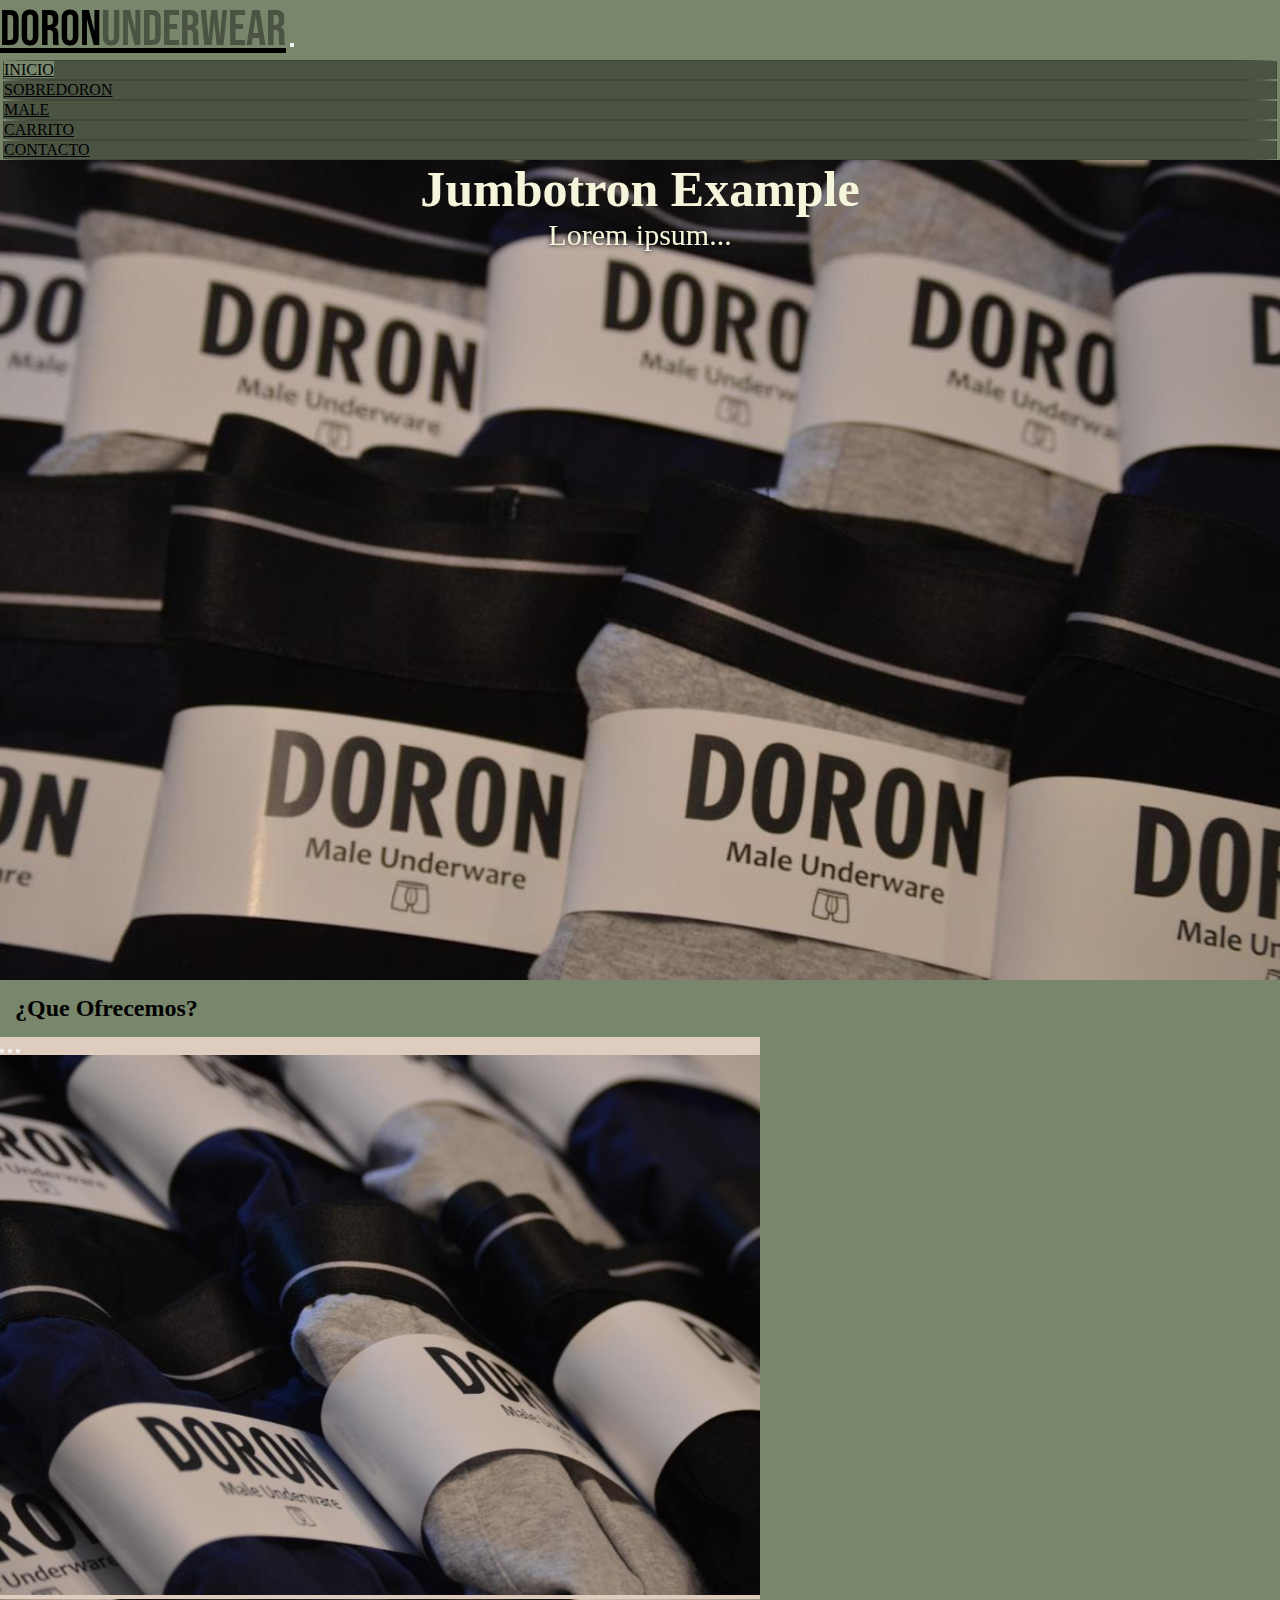
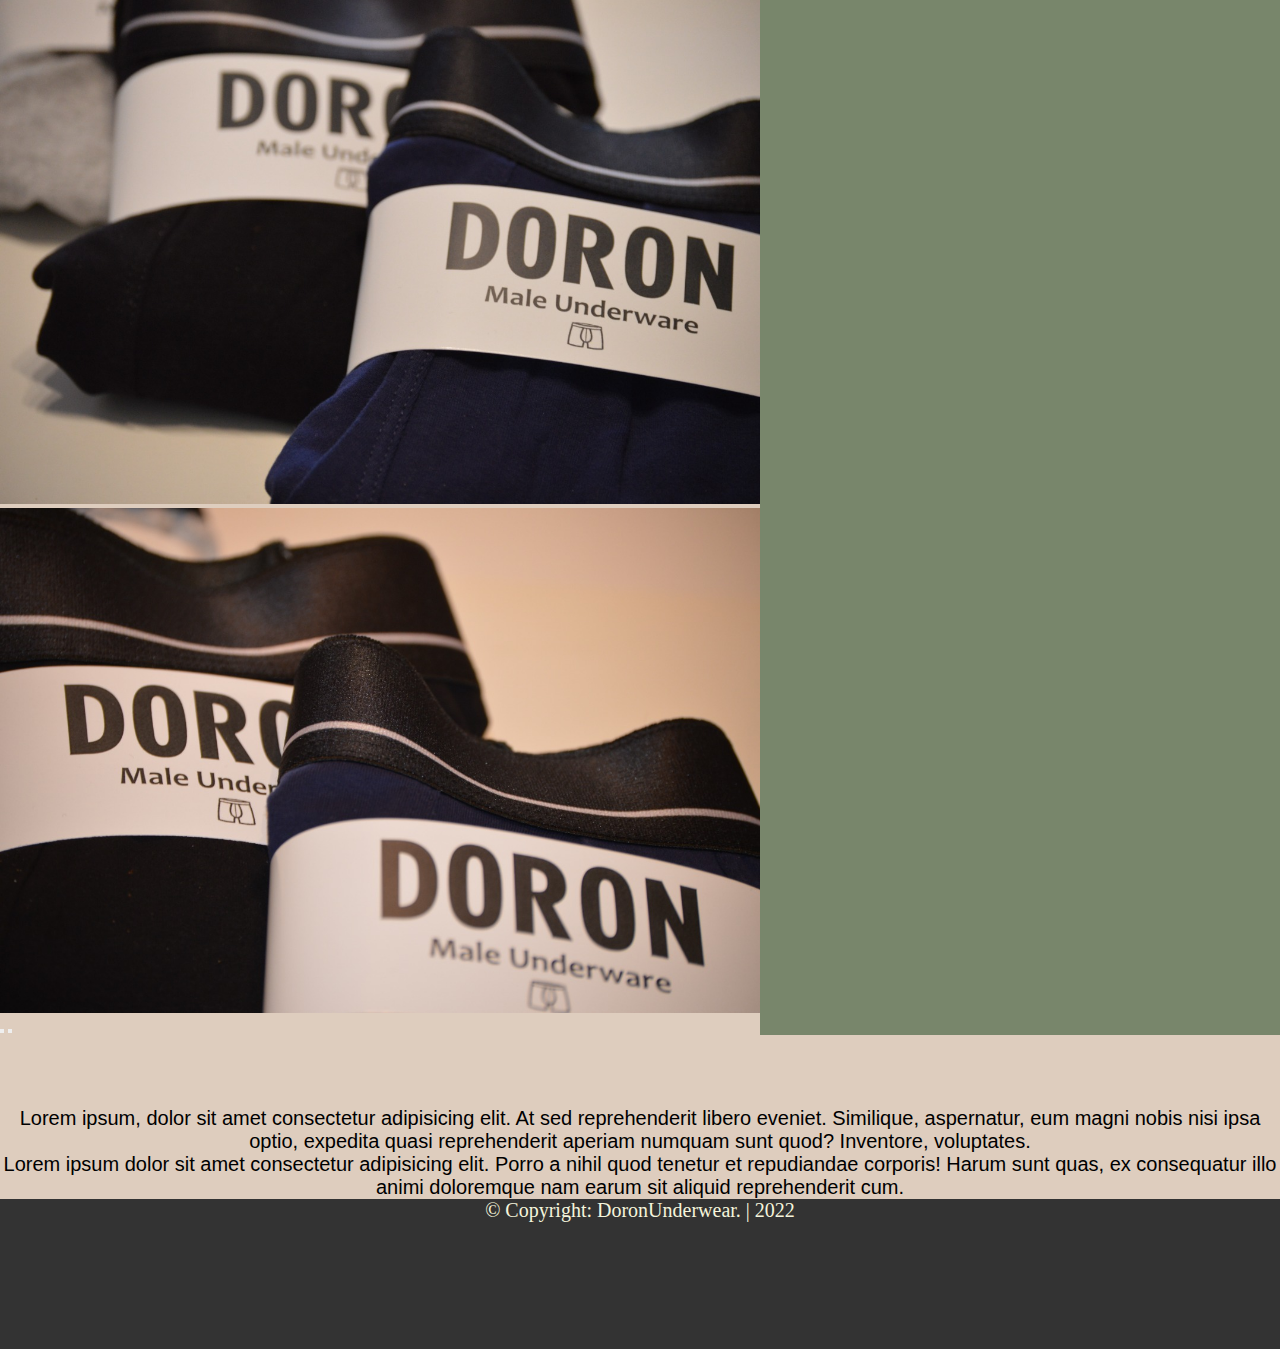
==== commit 820c1097: "Puliendo la WEB" ====
--- a/index.html
+++ b/index.html
@@ -25,7 +25,7 @@
         integrity="sha512-KfkfwYDsLkIlwQp6LFnl8zNdLGxu9YAA1QvwINks4PhcElQSvqcyVLLD9aMhXd13uQjoXtEKNosOWaZqXgel0g=="
         crossorigin="anonymous" referrerpolicy="no-referrer" />
     <!--Link con CSS-->
-    <link rel="stylesheet" href="/css/style.css">
+    <link rel="stylesheet" href="/css/main.css">
 </head>
 
 <body class="body-home">
@@ -115,8 +115,8 @@
         <footer class="container-fluid">
             <div class="redes">
                 <a href=""><i class="fa-brands fa-facebook"></i></a>
-                <a href=""><i class="fa-brands fa-instagram"></i></a>
-                <a href=""><i class="fa-brands fa-whatsapp"></i></a>
+                <a href="https://z-p15.www.instagram.com/doronunderwear/?hl=es-la"><i class="fa-brands fa-instagram"></i></a>
+                <a href="https://web.whatsapp.com"><i class="fa-brands fa-whatsapp"></i></a>
             </div> 
             <p>© Copyright: DoronUnderwear. | 2022</p>
         </footer>
--- a/css/main.css
+++ b/css/main.css
@@ -0,0 +1,277 @@
+/*General*/
+* {
+  margin: 0%;
+  padding: 0%;
+}
+
+.body-contact {
+  background-color: #decdbe;
+}
+
+.body-home {
+  background-color: #78866b;
+}
+
+.body-male {
+  background-color: #decdbe;
+}
+
+#body-cart {
+  background-color: #decdbe;
+}
+
+/*INICIO NAVBAR*/
+.navbar-brand {
+  font-family: 'Bebas Neue', sans-serif;
+  font-size: 50px;
+}
+
+.navbar-brand span {
+  color: #4b5443;
+}
+
+.navbar {
+  background-color: #78866b;
+}
+
+#navbar a {
+  color: black;
+}
+
+.navbar-expand-md .navbar-collapse {
+  /*???????????*/
+  display: -webkit-box !important;
+  display: -ms-flexbox !important;
+  display: flex !important;
+  -ms-flex-preferred-size: auto;
+      flex-basis: auto;
+  -webkit-box-pack: end;
+      -ms-flex-pack: end;
+          justify-content: flex-end;
+}
+
+.nav-item {
+  background-color: #4b5443;
+  border: 1px solid #3e4637;
+  margin-left: 3px;
+  margin-right: 3px;
+  border-radius: 6%;
+}
+
+.nav-item:hover {
+  background-color: #78866b;
+}
+
+.linkactive {
+  background-color: #78866b;
+}
+
+/* FINALIZO NAVBAR*/
+/*INICIO JUMBOTRON*/
+#jumbotron {
+  height: 450px;
+  width: 100vw;
+  background-image: url(/paginas/imagenes/doronblondas.jpg);
+  background-size: cover;
+  background-position: center;
+  border-radius: 0;
+  margin-bottom: 0;
+}
+
+#jumbotron h1 {
+  color: beige;
+  font-size: 30px;
+}
+
+#jumbotron p {
+  color: beige;
+  text-shadow: 0 0 5px #000;
+  font-size: 20px;
+}
+
+/*FINALIZO JUMBOTRON*/
+/*INICIO CAROUSEL*/
+#carousel-home {
+  width: 100vw;
+  max-width: 760px;
+  background-color: #decdbe;
+  margin-right: 0;
+  margin-left: 0;
+  padding-left: 0;
+  padding-right: 0;
+}
+
+.titulocarousel {
+  font-size: 60px;
+  font-family: 'Bebas Neue', sans-serif;
+  text-align: center;
+}
+
+.icono-boxer {
+  text-align: center;
+}
+
+/*?????????*/
+.parrafocarousel {
+  font-size: 20px;
+  font-family: Verdana, Geneva, Tahoma, sans-serif;
+  text-align: center;
+  color: black;
+}
+
+/*FINALIZO CAROUSEL*/
+/*INICIO SOBRE NOSOTROS*/
+.sobrenosotros {
+  background-color: #78866b;
+  font-family: Verdana, Geneva, Tahoma, sans-serif;
+  font-size: 24px;
+  font-family: inherit;
+  margin: auto;
+  padding: 15px;
+}
+
+.apartadohome {
+  background-color: #decdbe;
+}
+
+/*FINALIZO SOBRE NOSOTROS*/
+/*INICIO FOOTER*/
+footer {
+  height: 150px;
+  width: 100%;
+  background-color: #333;
+  color: beige;
+  text-align: center;
+}
+
+footer p {
+  font-size: 20px;
+}
+
+footer a {
+  font-size: 20px;
+  letter-spacing: 25px;
+  color: beige;
+}
+
+/*FINALIZO FOOTER*/
+/*INICIO SCROLOLSPY(SOBRE DORON)*/
+#sobrenosotros {
+  background-color: #AD9466;
+  text-align: center;
+}
+
+#queofrecemos {
+  background-color: #decdbe;
+  text-align: center;
+}
+
+#preguntasfrecuentes {
+  background-color: #e5d8c8;
+  text-align: center;
+}
+
+/*FINZALIZO SCROLLSPY (SOBRE DORON)*/
+/*INICIO CONTENEDOR DE CONTACTO*/
+.contenedor .form .form-header .form-title {
+  font-weight: normal;
+  font-family: Verdana, Geneva, Tahoma, sans-serif;
+  color: #78866b;
+  text-align: center;
+  padding: 14px 0;
+}
+
+.contenedor .form .form-header .form-title span {
+  color: beige;
+}
+
+.contenedor .form {
+  background: rgba(0, 0, 0, 0.6);
+  width: 90%;
+  max-width: 650px;
+  margin: auto;
+  padding: 5px 35px;
+  margin-top: 30px;
+  padding-bottom: 30px;
+  border-radius: 3px;
+}
+
+.contenedor .form .form-label {
+  display: block;
+  color: #78866b;
+  font-size: 20px;
+  font-family: Roboto;
+  position: relative;
+}
+
+.contenedor .form .form-input, .form-textarea {
+  background: rgba(0, 0, 0, 0.7);
+  border: none;
+  outline: none;
+  border-bottom: 2px solid #333;
+  width: 100%;
+  padding: 12px;
+  margin-bottom: 20px;
+  border-radius: 2px;
+  font-size: 14px;
+  color: #decdbe;
+  font-family: Roboto;
+}
+
+.contenedor .form .form-textarea {
+  resize: vertical;
+  max-height: 150px;
+  min-height: 50px;
+}
+
+.contenedor .form .btn-submit {
+  width: 100%;
+  font-family: Roboto;
+  outline: none;
+  background: #78866b;
+  font-size: 20px;
+  border: none;
+  padding: 15px 0;
+  cursor: pointer;
+  -webkit-transition: all .5s ease;
+  transition: all .5s ease;
+}
+
+.contenedor .form .btn-submit:hover {
+  background-color: #4b5443;
+}
+
+/*FINALIZO CONTENEDOR DE CONTACTO*/
+/*INICIO MAPA*/
+/*PASE EL MAPA PARA EL IMPORT PARA PROBAR*/
+.mapa {
+  display: block;
+  outline: block;
+  text-align: center;
+  padding-top: 25px;
+  padding-bottom: 15px;
+}
+
+/*FINALIZO MAPA*/
+/*INICIO MEDIAS*/
+@media only screen and (min-width: 1025px) {
+  #jumbotron {
+    height: 820px;
+    width: 100vw;
+  }
+  #jumbotron h1 {
+    text-align: center;
+    -webkit-box-pack: center;
+        -ms-flex-pack: center;
+            justify-content: center;
+    font-size: 50px;
+  }
+  #jumbotron p {
+    text-align: center;
+    text-shadow: 0 0 5px #000;
+    font-size: 30px;
+  }
+}
+
+/*FINALIZO MEDIAS*/
+/*# sourceMappingURL=main.css.map */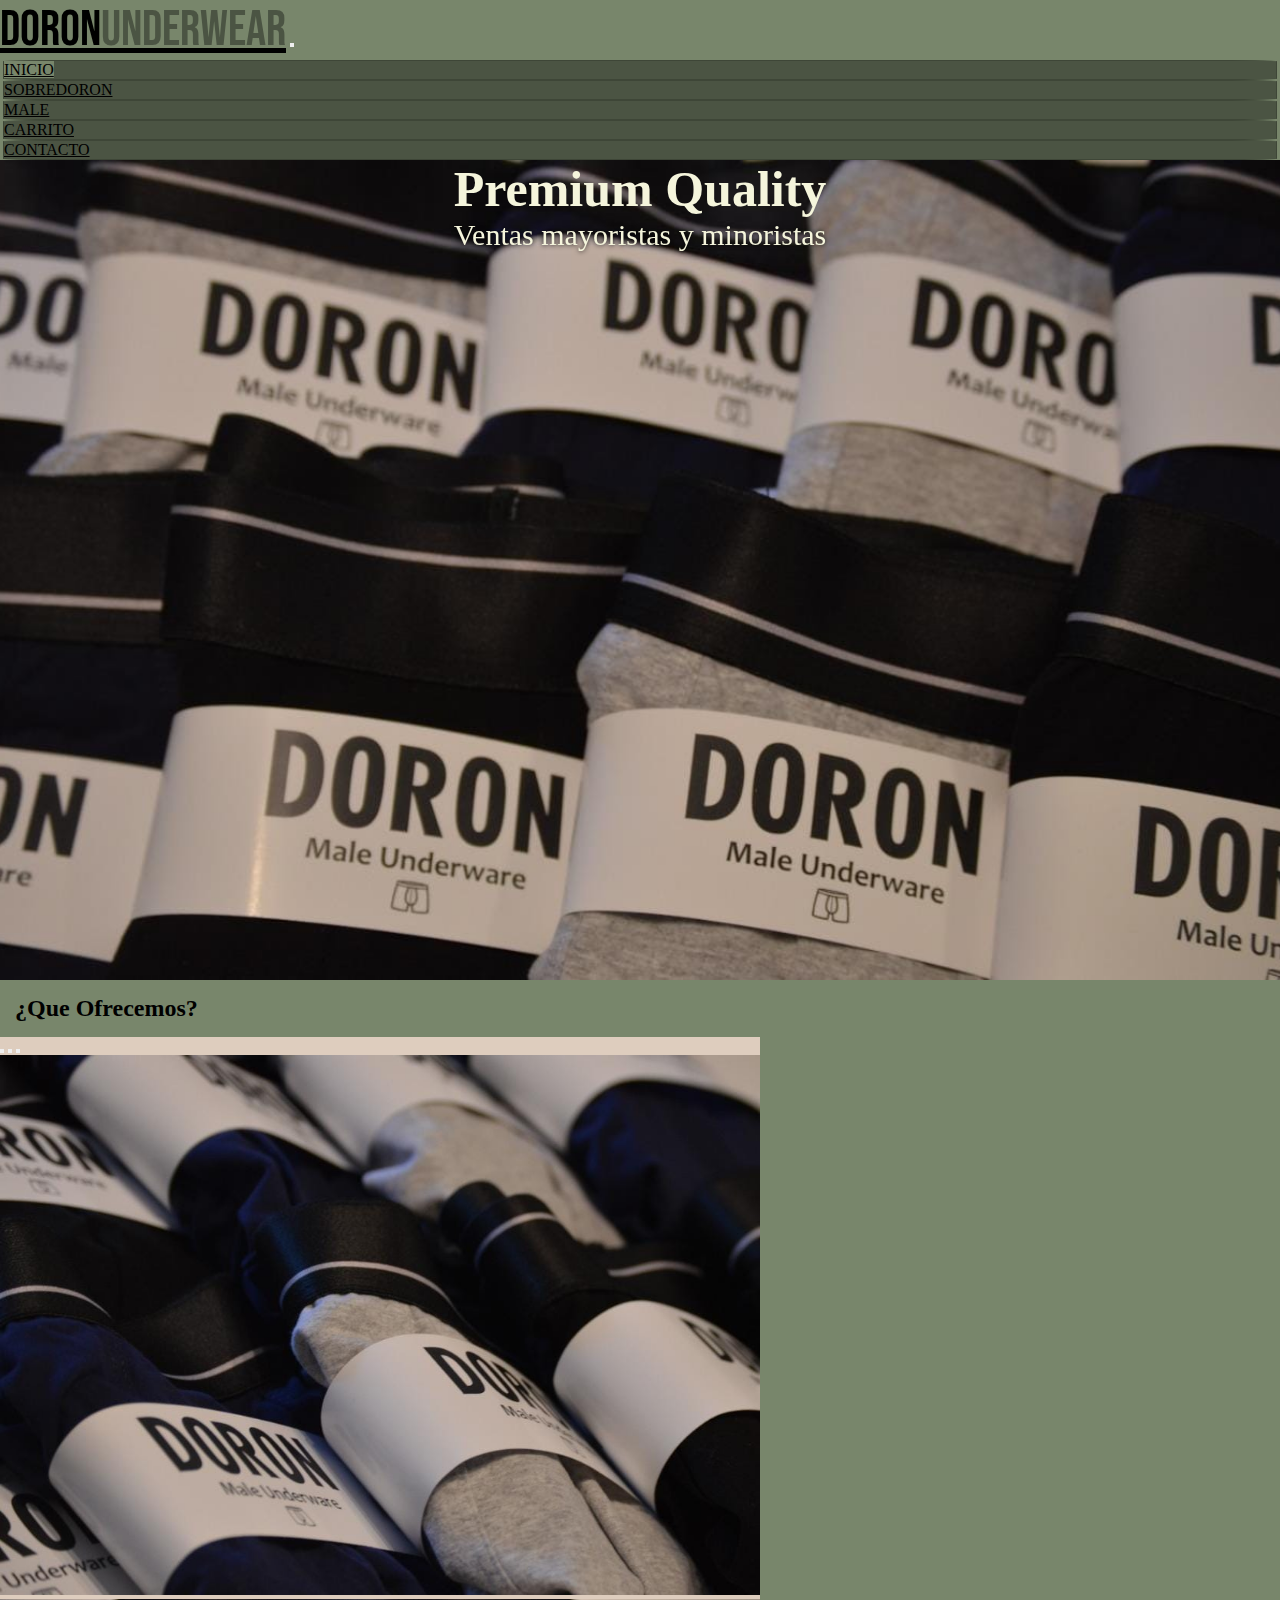
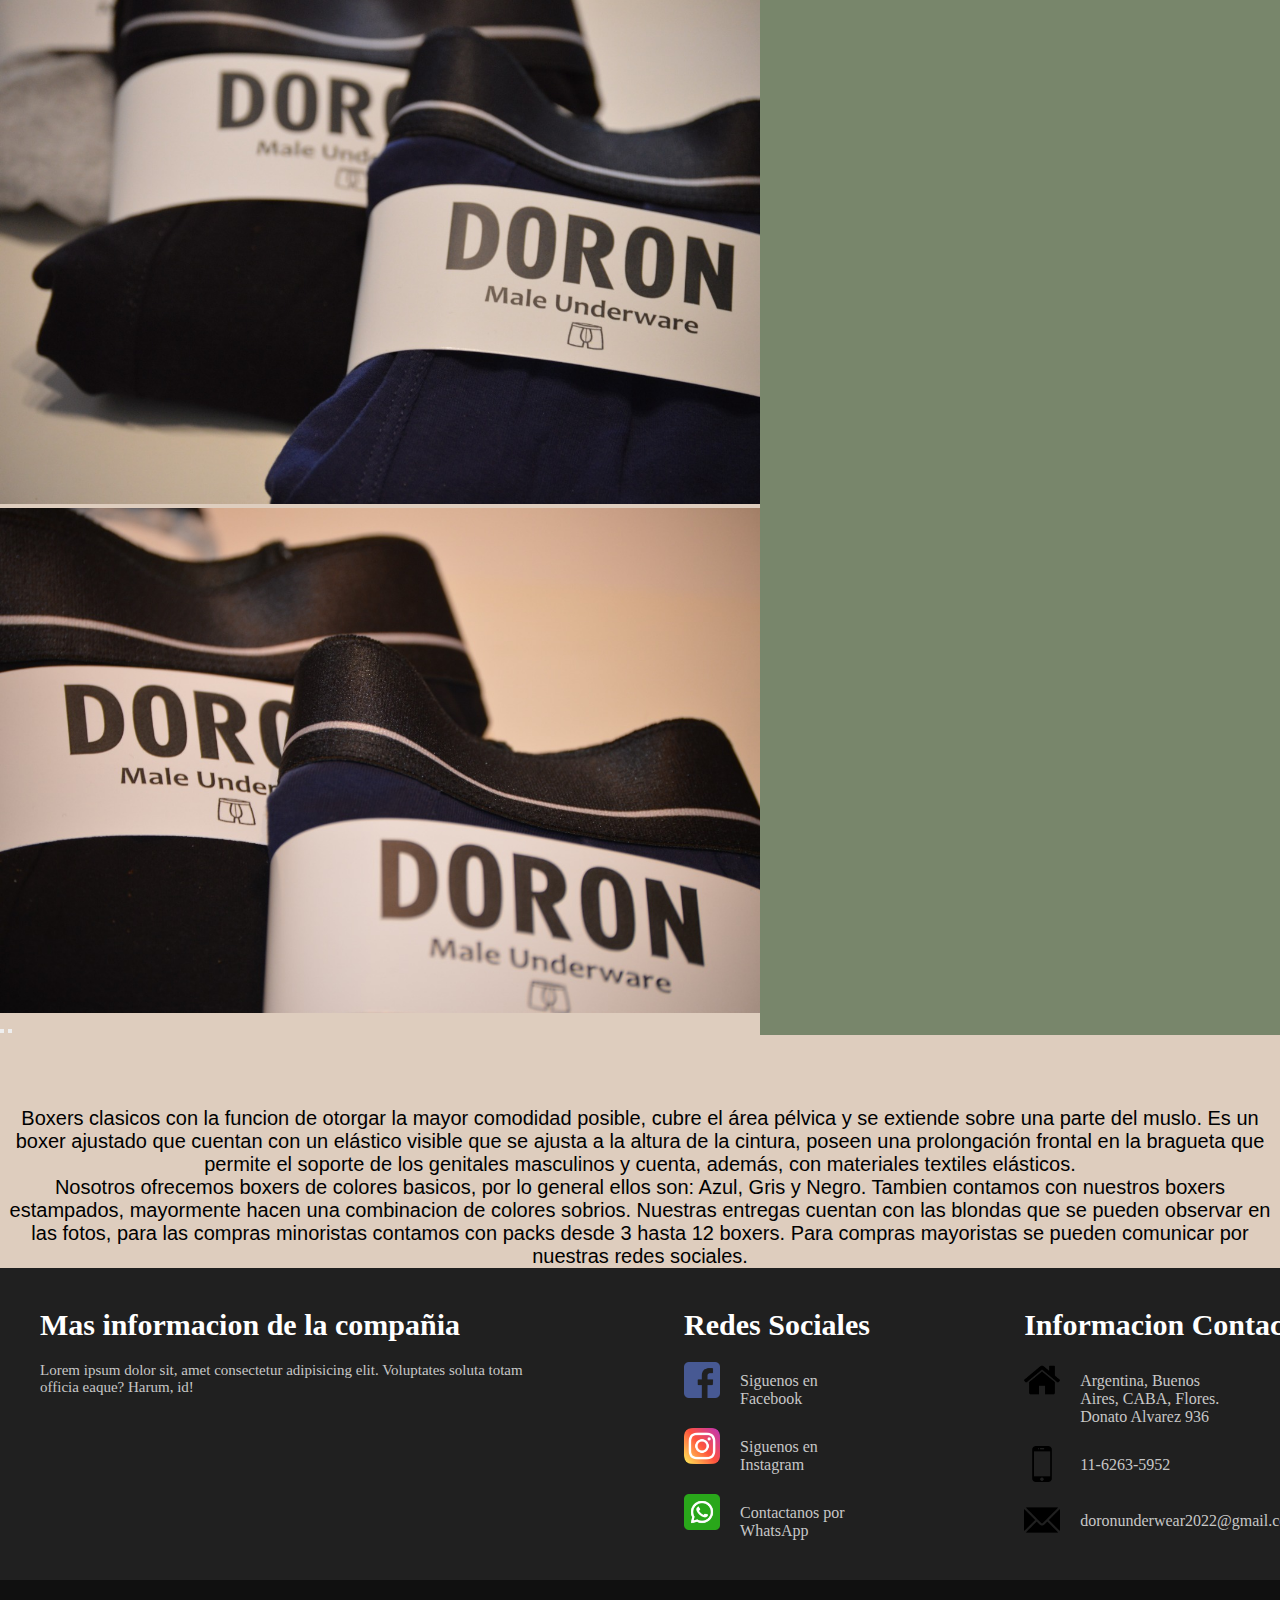
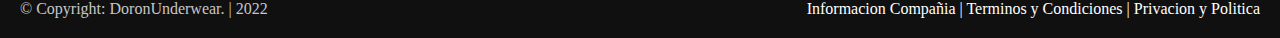
==== commit 8e418401: "Puliendo el trabajo." ====
--- a/index.html
+++ b/index.html
@@ -63,8 +63,8 @@
         <!--FINZALIZO NAVBAR-->
         <!--INICIO JUMBOTRON-->
         <div class=" p-5 bg-primary text-white " id="jumbotron">
-            <h1 class="calidad" data-aos="fade-down" data-aos-easing="linear" data-aos-duration="1500">Jumbotron Example</h1>
-            <p class="calidad" data-aos="fade-down" data-aos-easing="linear" data-aos-duration="1500">Lorem ipsum...</p>
+            <h1 class="calidad" data-aos="fade-down" data-aos-easing="linear" data-aos-duration="1500">Premium Quality</h1>
+            <p class="calidad" data-aos="fade-down" data-aos-easing="linear" data-aos-duration="1500">Ventas mayoristas y minoristas</p>
         </div>
         <!--FINALIZO JUMBOTRON-->
         <!--INICIO SOBRE NOSOTROS-->
@@ -103,22 +103,75 @@
                 </button>
                 </div>
                 <div class="col apartadohome">
-                    <h1 class="titulocarousel" data-aos="fade-down" data-aos-easing="linear" data-aos-duration="2000">Doron</h1>
+                    <h2 class="titulocarousel" data-aos="fade-down" data-aos-easing="linear" data-aos-duration="2000">Doron</h2>
                     <!-- <img src="/paginas/imagenes/ropa-interior icono.png" alt="" class="icono-boxer"> ???????? -->
-                    <p class="parrafocarousel">Lorem ipsum, dolor sit amet consectetur adipisicing elit. At sed reprehenderit libero eveniet. Similique, aspernatur, eum magni nobis nisi ipsa optio, expedita quasi reprehenderit aperiam numquam sunt quod? Inventore, voluptates.</p>
-                    <p class="parrafocarousel">Lorem ipsum dolor sit amet consectetur adipisicing elit. Porro a nihil quod tenetur et repudiandae corporis! Harum sunt quas, ex consequatur illo animi doloremque nam earum sit aliquid reprehenderit cum.</p>
+                    <p class="parrafocarousel">Boxers clasicos con la funcion de otorgar la mayor comodidad posible,
+                    cubre el área pélvica y se extiende sobre una parte del muslo. Es un boxer ajustado que cuentan
+                    con un elástico visible que se ajusta a la altura de la cintura, poseen una prolongación frontal
+                    en la bragueta que permite el soporte de los genitales masculinos y cuenta, además, con materiales textiles elásticos.</p>
+                    <p class="parrafocarousel">Nosotros ofrecemos boxers de colores basicos, por lo general ellos son: Azul, Gris y Negro.
+                    Tambien contamos con nuestros boxers estampados, mayormente hacen una combinacion de colores sobrios. Nuestras entregas
+                    cuentan con las blondas que se pueden observar en las fotos, para las compras minoristas contamos con packs desde 3 hasta 12 boxers.
+                    Para compras mayoristas se pueden comunicar por nuestras redes sociales.</p>
                 </div>
             </div>
     </div>
         <!--FINALIZO SOBRE NOSOTROS-->
         <!--FOOTER INICIA-->
-        <footer class="container-fluid">
-            <div class="redes">
-                <a href=""><i class="fa-brands fa-facebook"></i></a>
-                <a href="https://z-p15.www.instagram.com/doronunderwear/?hl=es-la"><i class="fa-brands fa-instagram"></i></a>
-                <a href="https://web.whatsapp.com"><i class="fa-brands fa-whatsapp"></i></a>
-            </div> 
-            <p>© Copyright: DoronUnderwear. | 2022</p>
+        <footer>
+            <div class="container-footer-all">
+            <div class="container-fo">
+                <div class="column1">
+                    <h2>Mas informacion de la compañia</h2>
+                    <p>
+                        Lorem ipsum dolor sit,
+                        amet consectetur adipisicing elit.
+                        Voluptates soluta totam officia eaque? Harum, id!
+                    </p>
+                </div>
+                <div class="column2">
+                    <h2>Redes Sociales</h2>
+                    <div class="row-contact">
+                        <img src="/paginas/imagenes/icon-facebook.png" alt="">
+                        <label for="">Siguenos en Facebook</label>
+                    </div>
+                    <div class="row-contact">
+                        <img src="/paginas/imagenes/icon-instagram.png" alt="">
+                        <label for="">Siguenos en Instagram</label>
+                    </div>
+                    <div class="row-contact">
+                        <img src="/paginas/imagenes/icon-whatsapp.png" alt="">
+                        <label for="">Contactanos por WhatsApp</label>
+                    </div>
+                </div>
+                <div class="column3">
+                    <h2>Informacion Contactos</h2>
+                    <div class="row2">
+                        <img src="/paginas/imagenes/icon-casa.png" alt="">
+                        <label for=""> Argentina, Buenos Aires, CABA, Flores. Donato Alvarez 936</label>
+                    </div>
+                    <div class="row2">
+                        <img src="/paginas/imagenes/icon-celular.png" alt="">
+                        <label for="">11-6263-5952</label>
+                    </div>
+                    <div class="row2">
+                        <img src="/paginas/imagenes/icon-mail.png" alt="">
+                        <label for="">doronunderwear2022@gmail.com</label>
+                    </div>
+                </div>
+            </div>
+                
+            </div>
+            <div class="container-fot">
+                <div class="footer-god">
+                    <div class="copyright">
+                        © Copyright: DoronUnderwear. | 2022
+                    </div>
+                    <div class="infromacion">
+                        Informacion Compañia | Terminos y Condiciones | Privacion y Politica
+                    </div>
+                </div>
+            </div>
         </footer>
         <!--FOOTER FINALIZA-->
             <!--INICIO ANIMACIONES-->
--- a/css/main.css
+++ b/css/main.css
@@ -101,17 +101,17 @@
   padding-right: 0;
 }
 
+#carousel-home img {
+  width: 100%;
+  height: 100%;
+}
+
 .titulocarousel {
   font-size: 60px;
   font-family: 'Bebas Neue', sans-serif;
   text-align: center;
 }
 
-.icono-boxer {
-  text-align: center;
-}
-
-/*?????????*/
 .parrafocarousel {
   font-size: 20px;
   font-family: Verdana, Geneva, Tahoma, sans-serif;
@@ -137,21 +137,131 @@
 /*FINALIZO SOBRE NOSOTROS*/
 /*INICIO FOOTER*/
 footer {
-  height: 150px;
-  width: 100%;
-  background-color: #333;
-  color: beige;
-  text-align: center;
-}
-
-footer p {
-  font-size: 20px;
-}
-
-footer a {
-  font-size: 20px;
-  letter-spacing: 25px;
-  color: beige;
+  width: 100%;
+  background-color: #202020;
+  color: white;
+}
+
+.container-footer-all {
+  width: 100%;
+  max-width: 1500px;
+  margin: auto;
+  padding: 40px;
+}
+
+.container-fo {
+  display: -webkit-box;
+  display: -ms-flexbox;
+  display: flex;
+  -webkit-box-pack: justify;
+      -ms-flex-pack: justify;
+          justify-content: space-between;
+}
+
+.column1 {
+  max-width: 500px;
+}
+
+.column1 h2 {
+  font-size: 30px;
+}
+
+.column1 p {
+  font-size: 15px;
+  color: #c7c7c7;
+  margin-top: 20px;
+}
+
+.column2 {
+  max-width: 500px;
+}
+
+.column2 h2 {
+  font-size: 30px;
+}
+
+.row-contact {
+  margin-top: 20px;
+  display: -webkit-box;
+  display: -ms-flexbox;
+  display: flex;
+}
+
+.row-contact img {
+  width: 36px;
+  height: 36px;
+}
+
+.row-contact label {
+  margin-top: 10px;
+  margin-left: 20px;
+  max-width: 140px;
+  color: #c7c7c7;
+}
+
+.column3 {
+  max-width: 500px;
+}
+
+.column3 h2 {
+  font-size: 30px;
+}
+
+.row2 {
+  margin-top: 20px;
+  display: -webkit-box;
+  display: -ms-flexbox;
+  display: flex;
+}
+
+.row2 img {
+  width: 36px;
+  height: 36px;
+}
+
+.row2 label {
+  margin-top: 10px;
+  margin-left: 20px;
+  max-width: 140px;
+  color: #c7c7c7;
+}
+
+.container-fot {
+  width: 100%;
+  background-color: #101010;
+}
+
+.footer-god {
+  max-width: 1500px;
+  margin: auto;
+  display: -webkit-box;
+  display: -ms-flexbox;
+  display: flex;
+  -webkit-box-pack: justify;
+      -ms-flex-pack: justify;
+          justify-content: space-between;
+  padding: 20px;
+}
+
+.copyright {
+  color: #c7c7c7;
+}
+
+.informacion {
+  color: #c7c7c7;
+}
+
+@media screen and (max-width: 1100px) {
+  .container-fo {
+    -ms-flex-wrap: wrap;
+        flex-wrap: wrap;
+  }
+  .clomun1 {
+    max-width: 100%;
+  }
+  .column2, .column3 {
+    margin-top: 40px;
+  }
 }
 
 /*FINALIZO FOOTER*/
@@ -171,7 +281,28 @@
   text-align: center;
 }
 
+.titulo-scroll {
+  font-size: 45px;
+}
+
 /*FINZALIZO SCROLLSPY (SOBRE DORON)*/
+/*INICIO PAGINA MALE*/
+.card {
+  background-color: #e5d8c8;
+}
+
+.card img {
+  width: 100%;
+  height: 100%;
+}
+
+/*FINALIZO PAGINA MALE*/
+/*INICIO PAGINA DE CART*/
+.cart-row label {
+  color: #000;
+}
+
+/*FINALIZO PAGINA DE CART*/
 /*INICIO CONTENEDOR DE CONTACTO*/
 .contenedor .form .form-header .form-title {
   font-weight: normal;
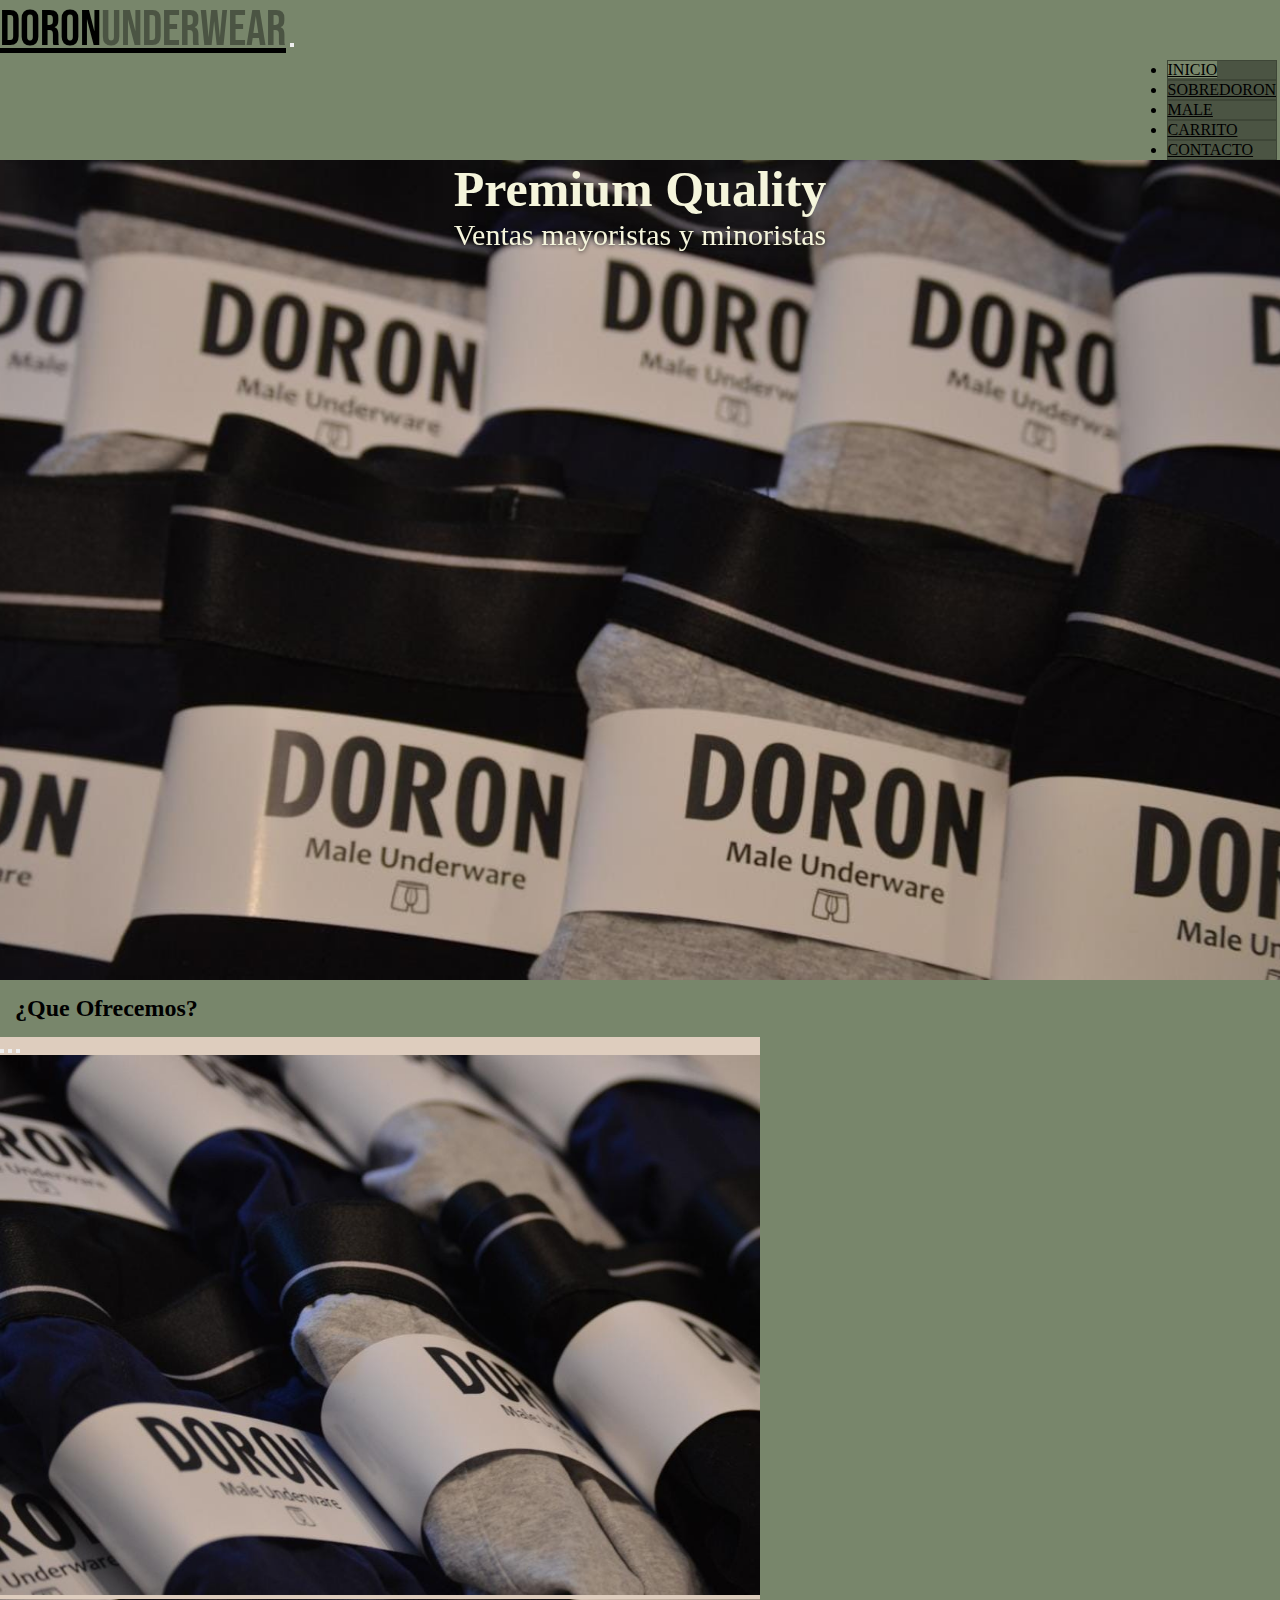
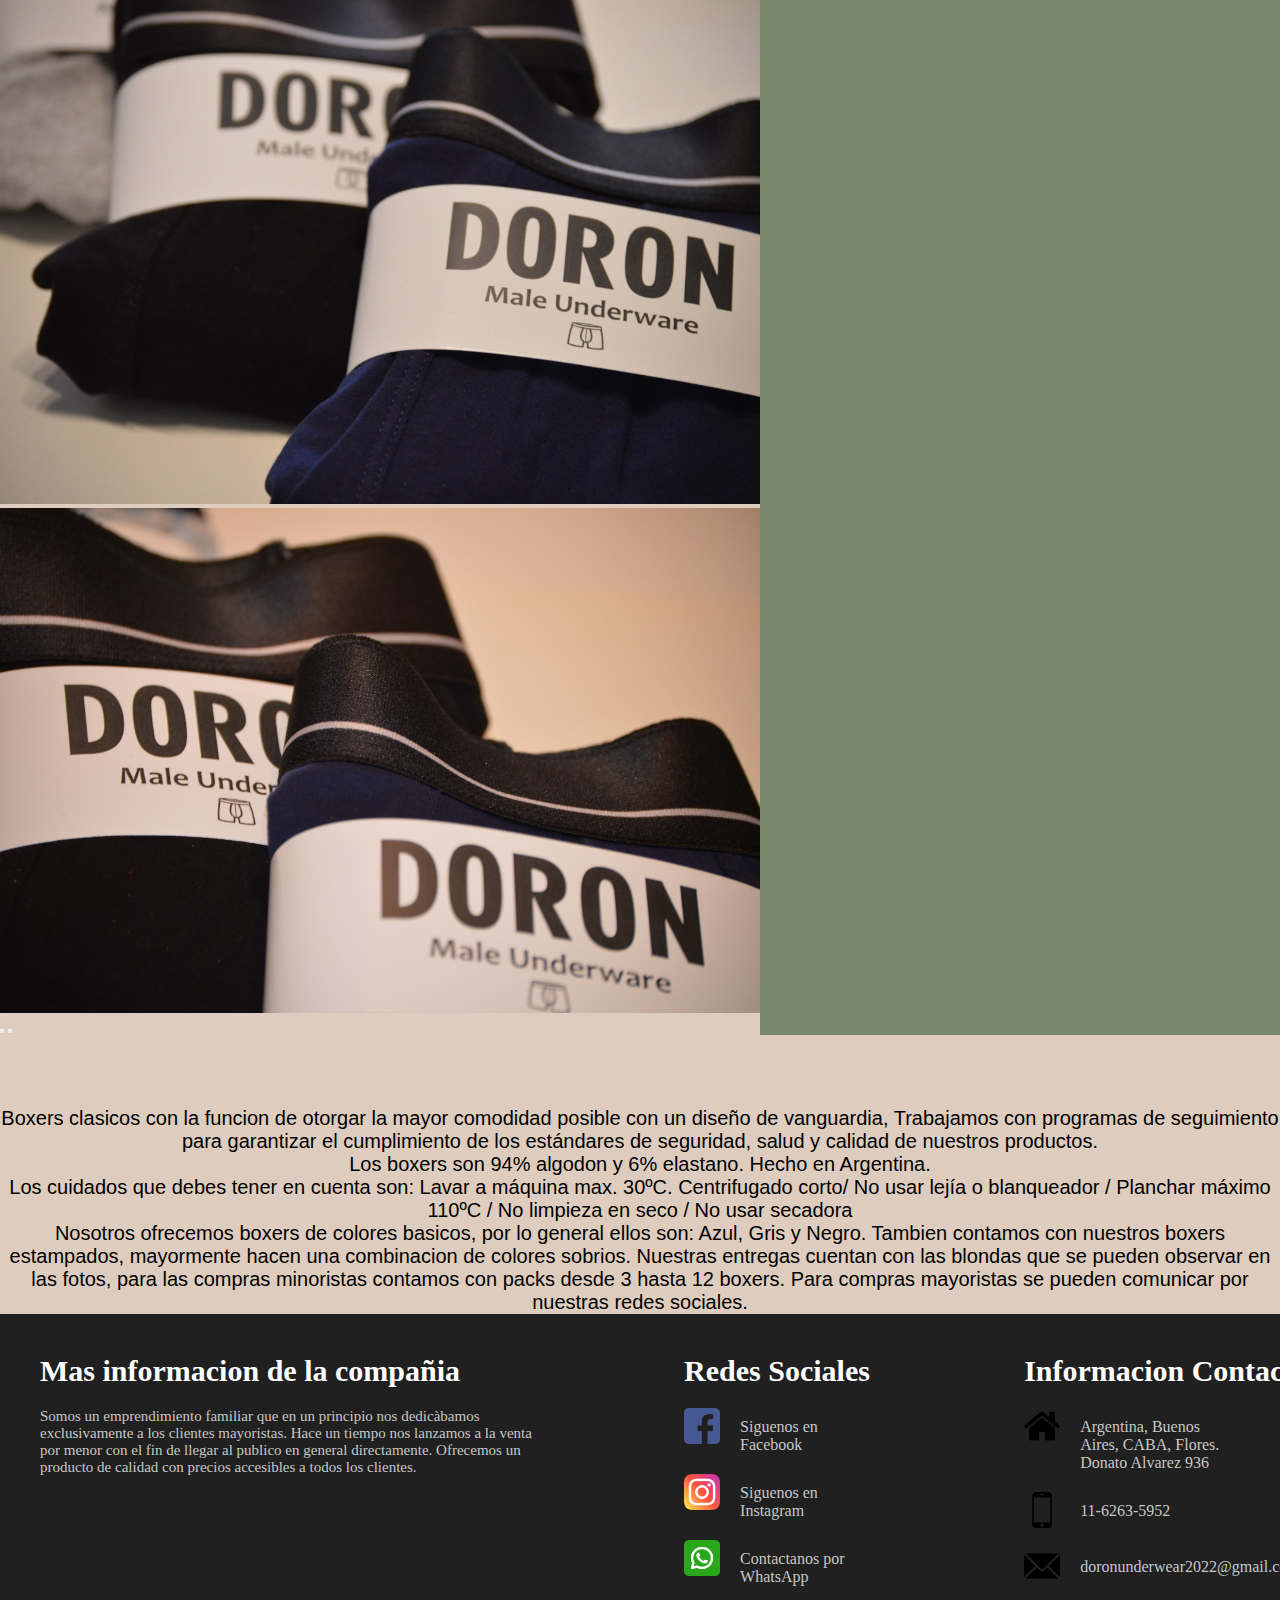
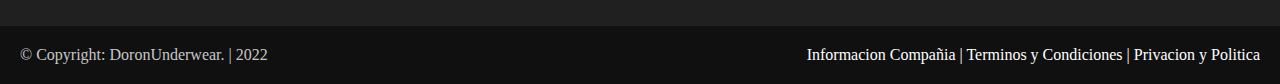
==== commit 8938beff: "Casi por entregar." ====
--- a/index.html
+++ b/index.html
@@ -103,12 +103,14 @@
                 </button>
                 </div>
                 <div class="col apartadohome">
-                    <h2 class="titulocarousel" data-aos="fade-down" data-aos-easing="linear" data-aos-duration="2000">Doron</h2>
+                    <h2 class="titulocarousel" data-aos="fade-down" data-aos-easing="linear" data-aos-duration="2000">Somos Doron</h2>
                     <!-- <img src="/paginas/imagenes/ropa-interior icono.png" alt="" class="icono-boxer"> ???????? -->
-                    <p class="parrafocarousel">Boxers clasicos con la funcion de otorgar la mayor comodidad posible,
-                    cubre el área pélvica y se extiende sobre una parte del muslo. Es un boxer ajustado que cuentan
-                    con un elástico visible que se ajusta a la altura de la cintura, poseen una prolongación frontal
-                    en la bragueta que permite el soporte de los genitales masculinos y cuenta, además, con materiales textiles elásticos.</p>
+                    <p class="parrafocarousel">Boxers clasicos con la funcion de otorgar la mayor comodidad posible con un diseño de vanguardia,
+                        Trabajamos con programas de seguimiento para garantizar el cumplimiento de los estándares de seguridad, salud y calidad de nuestros productos. <br>
+                        Los boxers son 94% algodon y 6% elastano. Hecho en Argentina.  <br>
+                        Los cuidados que debes tener en cuenta son: Lavar a máquina max. 30ºC. Centrifugado corto/ No usar lejía
+                        o blanqueador / Planchar máximo 110ºC / No limpieza en seco / No usar secadora
+                    </p>
                     <p class="parrafocarousel">Nosotros ofrecemos boxers de colores basicos, por lo general ellos son: Azul, Gris y Negro.
                     Tambien contamos con nuestros boxers estampados, mayormente hacen una combinacion de colores sobrios. Nuestras entregas
                     cuentan con las blondas que se pueden observar en las fotos, para las compras minoristas contamos con packs desde 3 hasta 12 boxers.
@@ -123,24 +125,23 @@
             <div class="container-fo">
                 <div class="column1">
                     <h2>Mas informacion de la compañia</h2>
-                    <p>
-                        Lorem ipsum dolor sit,
-                        amet consectetur adipisicing elit.
-                        Voluptates soluta totam officia eaque? Harum, id!
+                    <p> Somos un emprendimiento familiar que en un principio nos dedicàbamos exclusivamente a los clientes mayoristas.
+                        Hace un tiempo nos lanzamos a la venta por menor con el fin de llegar al publico en general directamente.
+                        Ofrecemos un producto de calidad con precios accesibles a todos los clientes.  
                     </p>
                 </div>
                 <div class="column2">
                     <h2>Redes Sociales</h2>
                     <div class="row-contact">
-                        <img src="/paginas/imagenes/icon-facebook.png" alt="">
+                        <a href="https://www.facebook.com/tomas.said.5/"><img src="/paginas/imagenes/icon-facebook.png"  alt=""></a>
                         <label for="">Siguenos en Facebook</label>
                     </div>
                     <div class="row-contact">
-                        <img src="/paginas/imagenes/icon-instagram.png" alt="">
+                        <a href="https://www.instagram.com/doronunderwear/"><img src="/paginas/imagenes/icon-instagram.png" alt=""></a>
                         <label for="">Siguenos en Instagram</label>
                     </div>
                     <div class="row-contact">
-                        <img src="/paginas/imagenes/icon-whatsapp.png" alt="">
+                        <a href="https://web.whatsapp.com/"><img src="/paginas/imagenes/icon-whatsapp.png" alt=""></a>
                         <label for="">Contactanos por WhatsApp</label>
                     </div>
                 </div>
--- a/css/main.css
+++ b/css/main.css
@@ -36,18 +36,6 @@
 
 #navbar a {
   color: black;
-}
-
-.navbar-expand-md .navbar-collapse {
-  /*???????????*/
-  display: -webkit-box !important;
-  display: -ms-flexbox !important;
-  display: flex !important;
-  -ms-flex-preferred-size: auto;
-      flex-basis: auto;
-  -webkit-box-pack: end;
-      -ms-flex-pack: end;
-          justify-content: flex-end;
 }
 
 .nav-item {
@@ -55,7 +43,7 @@
   border: 1px solid #3e4637;
   margin-left: 3px;
   margin-right: 3px;
-  border-radius: 6%;
+  border-radius: 0%;
 }
 
 .nav-item:hover {
@@ -285,6 +273,10 @@
   font-size: 45px;
 }
 
+.img-talles {
+  border-radius: 4px;
+}
+
 /*FINZALIZO SCROLLSPY (SOBRE DORON)*/
 /*INICIO PAGINA MALE*/
 .card {
@@ -298,8 +290,30 @@
 
 /*FINALIZO PAGINA MALE*/
 /*INICIO PAGINA DE CART*/
-.cart-row label {
-  color: #000;
+.main-cart {
+  padding: 30px;
+}
+
+.subtitulo-cart {
+  color: #4b5443;
+  font-weight: bold;
+}
+
+.color-titulo-yourcart {
+  color: #4b5443;
+}
+
+.tres-objetos {
+  background-color: #4b5443;
+}
+
+.color-boton {
+  background-color: #4b5443;
+  color: white;
+}
+
+.color-boton:hover {
+  background-color: #78866b;
 }
 
 /*FINALIZO PAGINA DE CART*/
@@ -404,5 +418,18 @@
   }
 }
 
+@media only screen and (min-width: 576px) {
+  .navbar-expand-sm .navbar-collapse {
+    display: -webkit-box !important;
+    display: -ms-flexbox !important;
+    display: flex !important;
+    -ms-flex-preferred-size: auto;
+        flex-basis: auto;
+    -webkit-box-pack: end;
+        -ms-flex-pack: end;
+            justify-content: flex-end;
+  }
+}
+
 /*FINALIZO MEDIAS*/
 /*# sourceMappingURL=main.css.map */